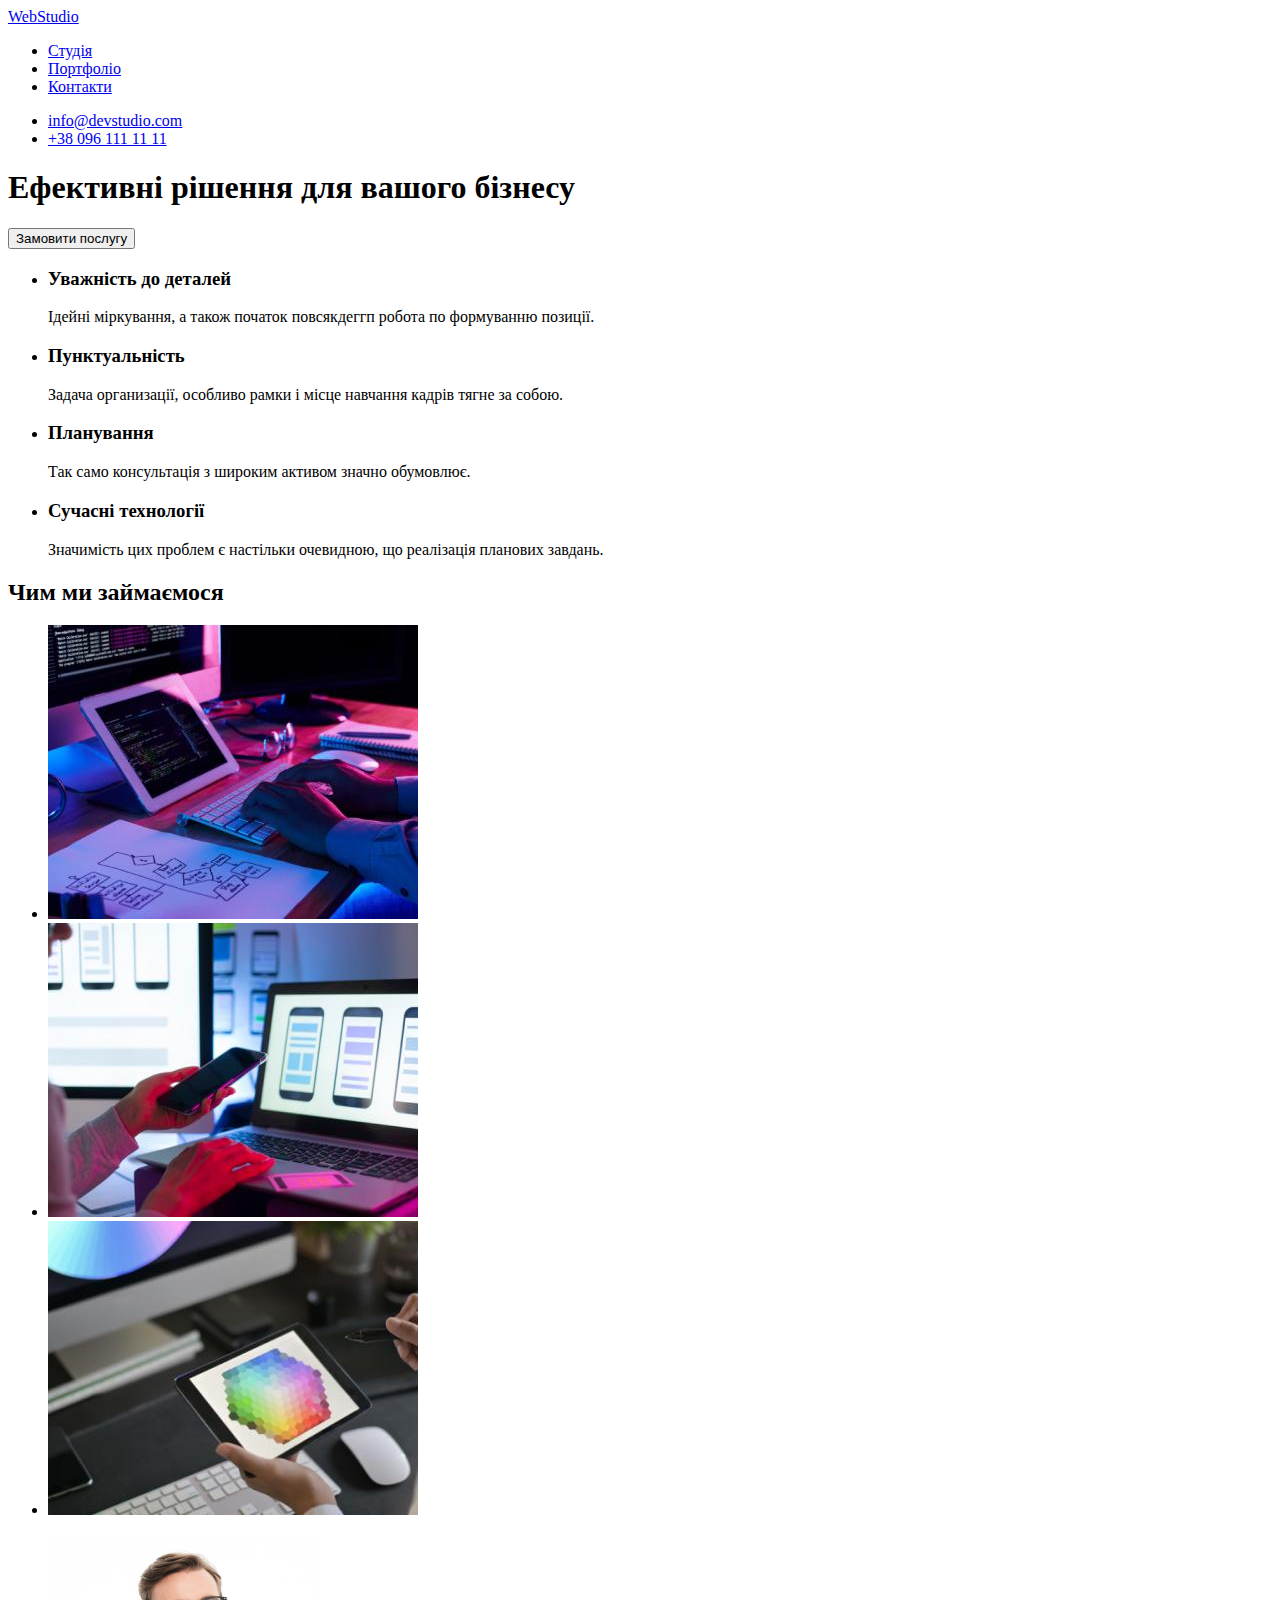
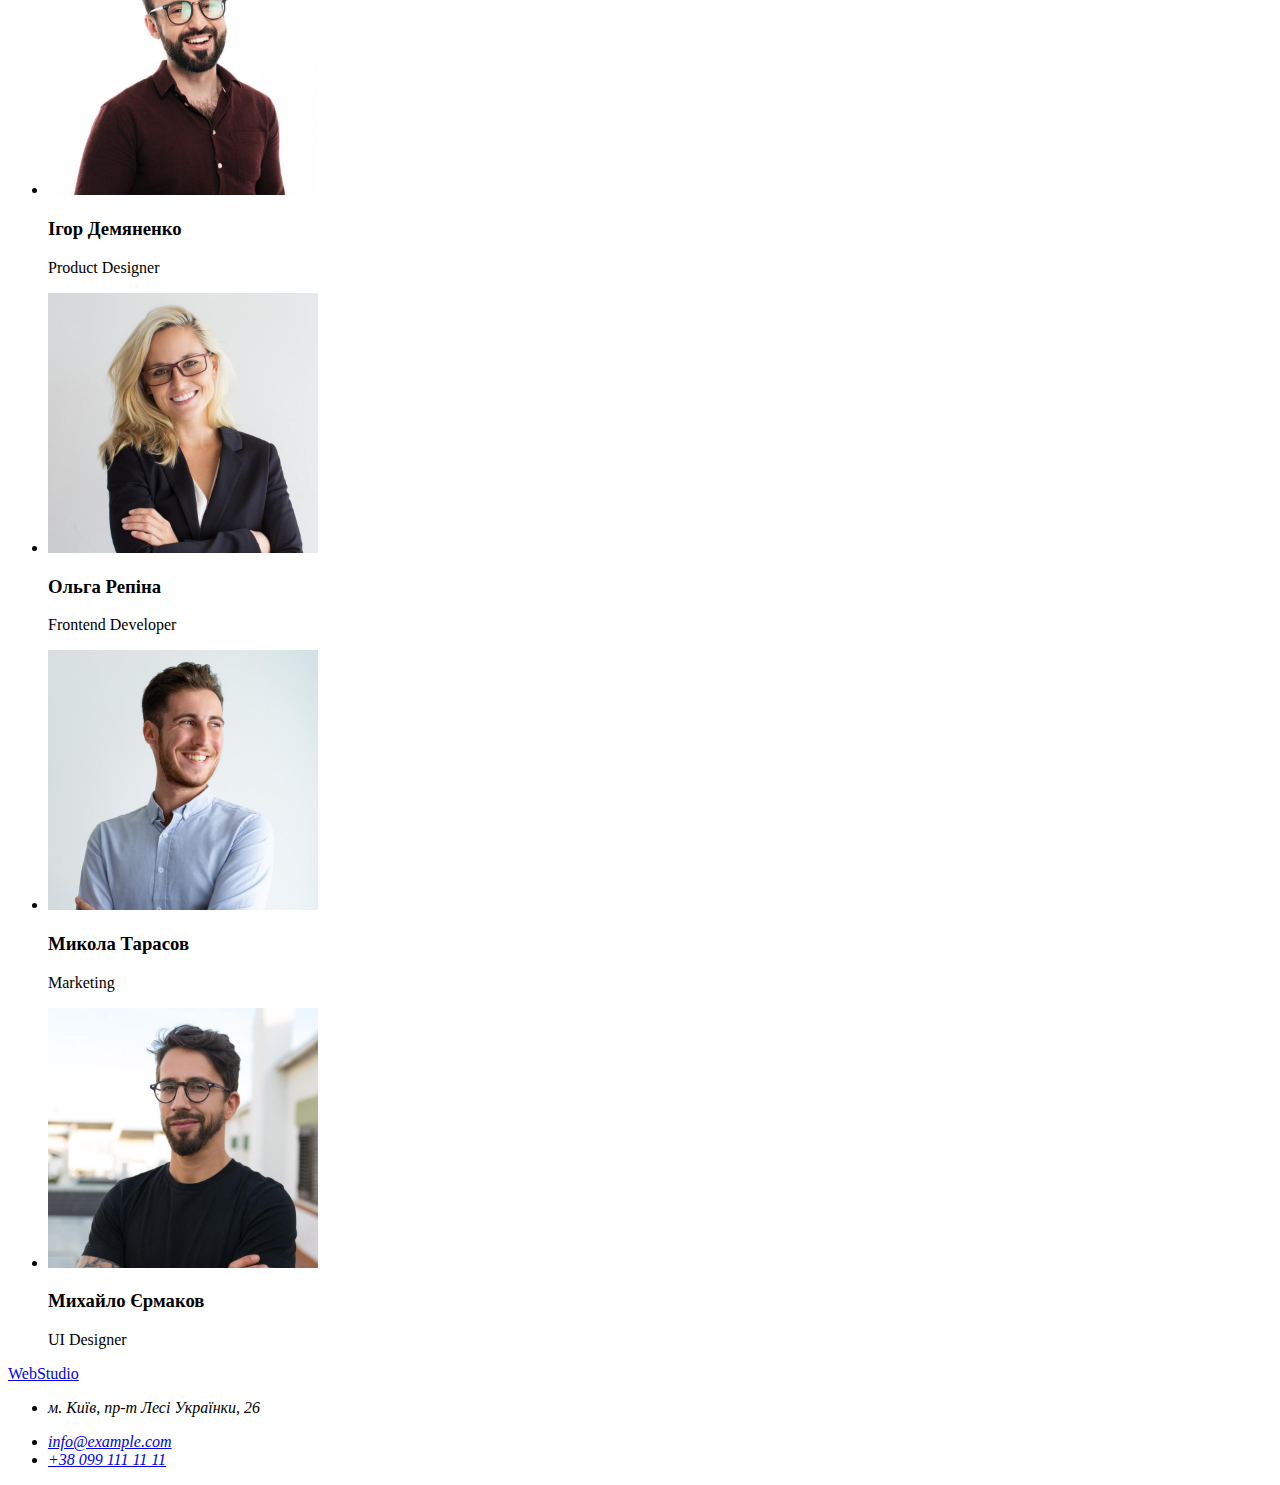
==== index.html @ a45ed7d6 "add hidden, puts logo in footer out of lu, add dot" ====
<!DOCTYPE html>
<html lang="uk">
  <head>
    <meta charset="UTF-8" />
    <meta http-equiv="X-UA-Compatible" content="IE=edge" />
    <meta name="viewport" content="width=device-width, initial-scale=1.0" />
    <title>Веб-студія</title>
  </head>
  <body>
    <header>
      <nav>
        <a href="#" lang="en">WebStudio</a>
        <ul>
          <li><a href="#">Студія</a></li>
          <li><a href="./portfolio.html">Портфоліо</a></li>
          <li><a href="#">Контакти</a></li>
        </ul>
      </nav>
      <ul>
        <li><a href="mailto:info@devstudio.com">info@devstudio.com</a></li>
        <li><a href="tel:+380961111111">+38 096 111 11 11</a></li>
      </ul>
    </header>
    <main>
      <section>
        <h1>Ефективні рішення для вашого бізнесу</h1>
        <button type="button">Замовити послугу</button>
      </section>
      <section>
        <h2 hidden></h2>
        <ul>
          <li>
            <h3>Уважність до деталей</h3>
            <p>
              Ідейні міркування, а також початок повсякдеггп робота по
              формуванню позиції.
            </p>
          </li>
          <li>
            <h3>Пунктуальність</h3>
            <p>
              Задача организації, особливо рамки і місце навчання кадрів тягне
              за собою.
            </p>
          </li>
          <li>
            <h3>Планування</h3>
            <p>Так само консультація з широким активом значно обумовлює.</p>
          </li>
          <li>
            <h3>Сучасні технології</h3>
            <p>
              Значимість цих проблем є настільки очевидною, що реалізація
              планових завдань.
            </p>
          </li>
        </ul>
      </section>
      <section>
        <h2>Чим ми займаємося</h2>
        <ul>
          <li><img src="images/coding.jpg" alt="Кодування" width="370" /></li>
          <li>
            <img
              src="images/designining.jpg"
              alt="Веб-розробка для телефонов"
              width="370"
            />
          </li>
          <li>
            <img src="images/coloring.jpg" alt="Стилізація" width="370" />
          </li>
        </ul>
      </section>
      <section>
        <ul>
          <li>
            <img src="images/man1.jpg" alt="Продакт менеджер" width="270" />
            <h3>Ігор Демяненко</h3>
            <p lang="en">Product Designer</p>
          </li>
          <li>
            <img src="images/girl.jpg" alt="Фронтенд деаелопер" width="270" />
            <h3>Ольга Репіна</h3>
            <p lang="en">Frontend Developer</p>
          </li>
          <li>
            <img src="images/man2.jpg" alt="Маркетолог" width="270" />
            <h3>Микола Тарасов</h3>
            <p lang="en">Marketing</p>
          </li>
          <li>
            <img src="images/man3.jpg" alt="Дизайнер інтерфейсів" width="270" />
            <h3>Михайло Єрмаков</h3>
            <p lang="en">UI Designer</p>
          </li>
        </ul>
      </section>
    </main>
    <footer>
      <li><a href="#" lang="en">WebStudio</a></li>
      <address>
        <ul>
          <li><p>м. Київ, пр-т Лесі Українки, 26</p></li>
          <li><a href="mailto:info@example.com">info@example.com</a></li>
          <li><a href="tel:+380991111111">+38 099 111 11 11</a></li>
        </ul>
      </address>
    </footer>
  </body>
</html>
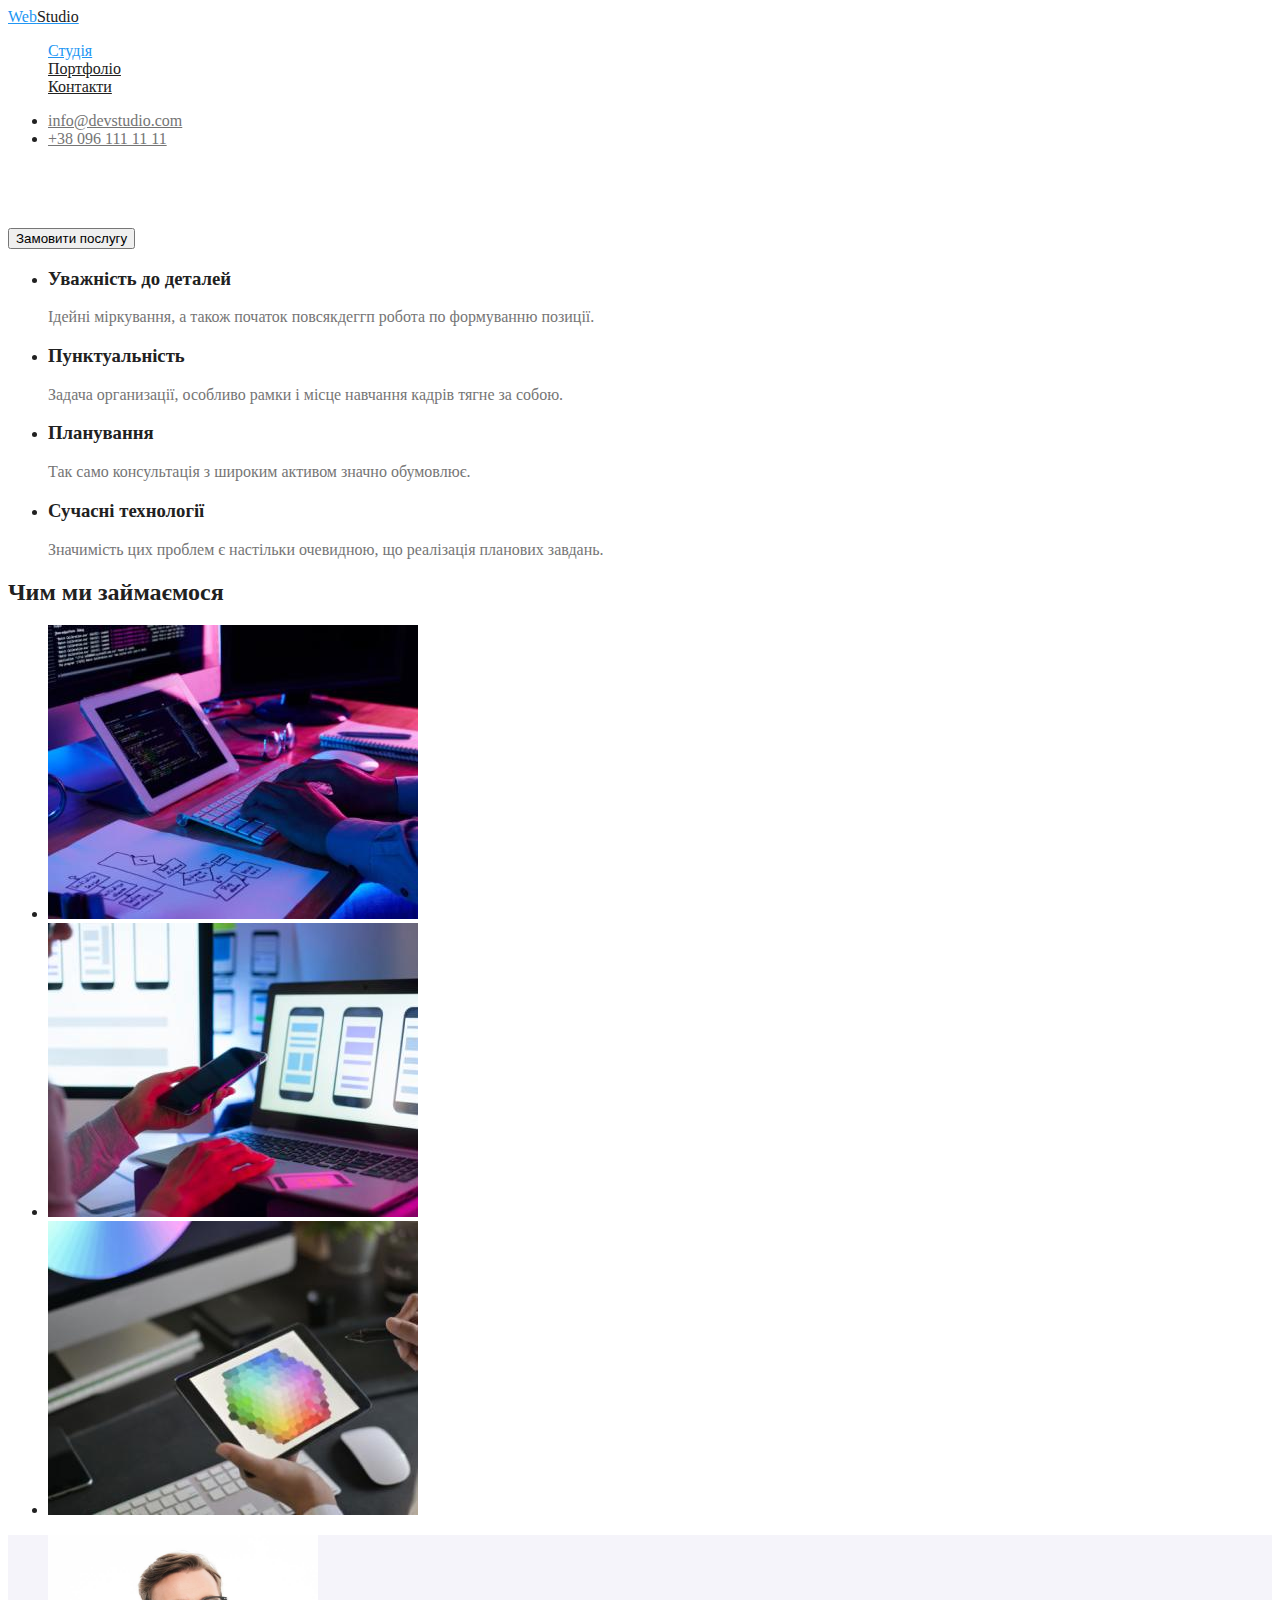
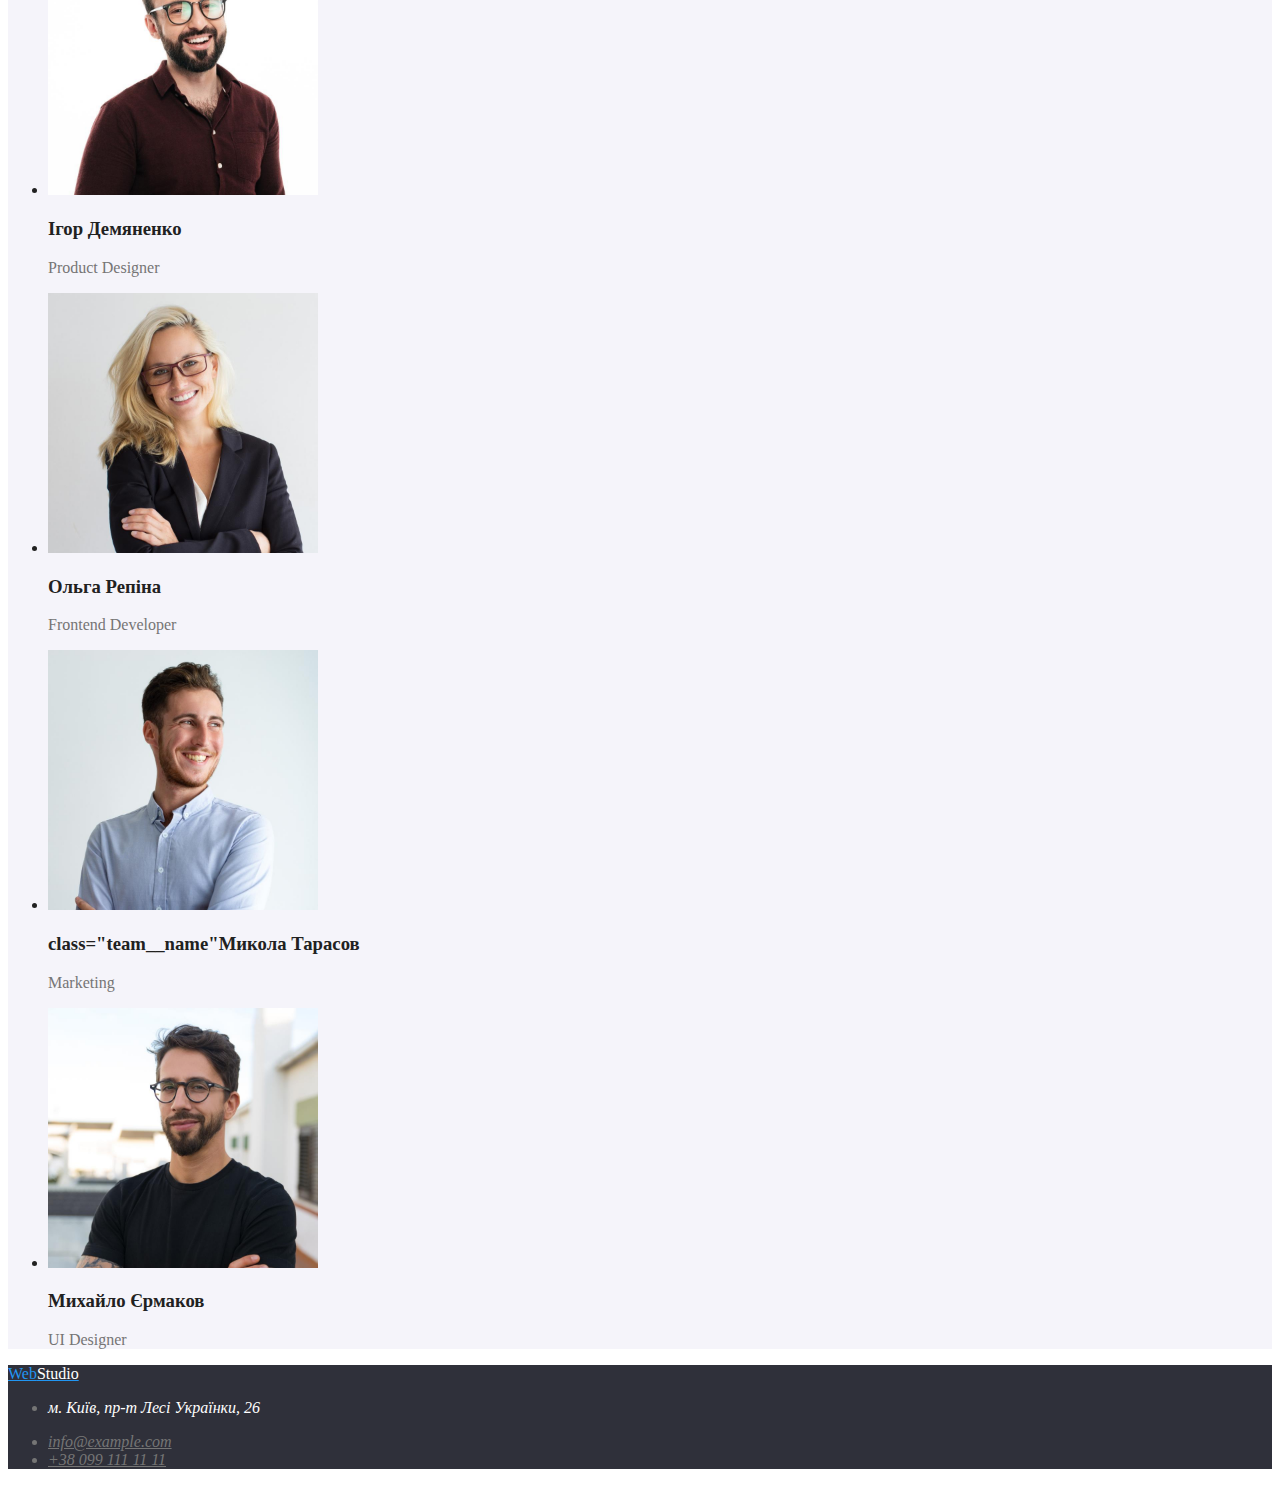
==== commit af755fd5: "adds first changes and css" ====
--- a/index.html
+++ b/index.html
@@ -5,105 +5,173 @@
     <meta http-equiv="X-UA-Compatible" content="IE=edge" />
     <meta name="viewport" content="width=device-width, initial-scale=1.0" />
     <title>Веб-студія</title>
+    <link rel="preconnect" href="https://fonts.googleapis.com" />
+    <link rel="preconnect" href="https://fonts.gstatic.com" crossorigin />
+    <link
+      href="https://fonts.googleapis.com/css2?family=Raleway:wght@700&family=Roboto:wght@400;500;700;900&display=swap"
+      rel="stylesheet"
+    />
+    <link rel="stylesheet" href="css/styles.css" />
   </head>
-  <body>
-    <header>
-      <nav>
-        <a href="#" lang="en">WebStudio</a>
-        <ul>
-          <li><a href="#">Студія</a></li>
-          <li><a href="./portfolio.html">Портфоліо</a></li>
-          <li><a href="#">Контакти</a></li>
+  <body class="page">
+    <header class="header">
+      <a class="logo header__logo" href="./index.html" lang="en"
+        >Web<span>Studio</span></a
+      >
+      <nav class="nav">
+        <ul class="nav-list">
+          <li class="nav__item">
+            <a class="nav__link nav__link_active" href="./index.html">Студія</a>
+          </li>
+          <li class="nav__item">
+            <a class="nav__link" href="./portfolio.html">Портфоліо</a>
+          </li>
+          <li class="nav__item"><a class="nav__link" href="#">Контакти</a></li>
         </ul>
       </nav>
-      <ul>
-        <li><a href="mailto:info@devstudio.com">info@devstudio.com</a></li>
-        <li><a href="tel:+380961111111">+38 096 111 11 11</a></li>
+      <ul class="contacts header-contacts">
+        <li class="contact__item">
+          <a class="contact__link" href="mailto:info@devstudio.com"
+            >info@devstudio.com</a
+          >
+        </li>
+        <li class="contact__item">
+          <a class="contact__link" href="tel:+380961111111"
+            >+38 096 111 11 11</a
+          >
+        </li>
       </ul>
     </header>
-    <main>
-      <section>
-        <h1>Ефективні рішення для вашого бізнесу</h1>
-        <button type="button">Замовити послугу</button>
+    <main class="main">
+      <section class="section hero">
+        <h1 class="hero-title">Ефективні рішення для вашого бізнесу</h1>
+        <button type="button hero-button">Замовити послугу</button>
       </section>
-      <section>
+      <section class="section qualities">
         <h2 hidden></h2>
-        <ul>
-          <li>
-            <h3>Уважність до деталей</h3>
-            <p>
+        <ul class="qualities-list">
+          <li class="qualities__item">
+            <h3 class="qualities__title">Уважність до деталей</h3>
+            <p class="qualities__descr">
               Ідейні міркування, а також початок повсякдеггп робота по
               формуванню позиції.
             </p>
           </li>
-          <li>
-            <h3>Пунктуальність</h3>
-            <p>
+          <li class="qualities__item">
+            <h3 class="qualities__title">Пунктуальність</h3>
+            <p class="qualities__descr">
               Задача организації, особливо рамки і місце навчання кадрів тягне
               за собою.
             </p>
           </li>
-          <li>
-            <h3>Планування</h3>
-            <p>Так само консультація з широким активом значно обумовлює.</p>
+          <li class="qualities__item">
+            <h3 class="qualities__title">Планування</h3>
+            <p class="qualities__descr">
+              Так само консультація з широким активом значно обумовлює.
+            </p>
           </li>
-          <li>
-            <h3>Сучасні технології</h3>
-            <p>
+          <li class="qualities__item">
+            <h3 class="qualities__title">Сучасні технології</h3>
+            <p class="qualities__descr">
               Значимість цих проблем є настільки очевидною, що реалізація
               планових завдань.
             </p>
           </li>
         </ul>
       </section>
-      <section>
-        <h2>Чим ми займаємося</h2>
-        <ul>
-          <li><img src="images/coding.jpg" alt="Кодування" width="370" /></li>
-          <li>
+      <section class="section works">
+        <h2 class="title works-title">Чим ми займаємося</h2>
+        <ul class="works-list">
+          <li class="works__item">
             <img
+              class="works__img"
+              src="images/coding.jpg"
+              alt="Кодування"
+              width="370"
+            />
+          </li>
+          <li class="works__item">
+            <img
+              class="works__img"
               src="images/designining.jpg"
               alt="Веб-розробка для телефонов"
               width="370"
             />
           </li>
-          <li>
-            <img src="images/coloring.jpg" alt="Стилізація" width="370" />
+          <li class="works__item">
+            <img
+              class="works__img"
+              src="images/coloring.jpg"
+              alt="Стилізація"
+              width="370"
+            />
           </li>
         </ul>
       </section>
-      <section>
-        <ul>
-          <li>
-            <img src="images/man1.jpg" alt="Продакт менеджер" width="270" />
-            <h3>Ігор Демяненко</h3>
-            <p lang="en">Product Designer</p>
+      <section class="section team">
+        <ul class="team-list">
+          <li class="team__member">
+            <img
+              class="team__image"
+              src="images/man1.jpg"
+              alt="Продакт менеджер"
+              width="270"
+            />
+            <h3 class="team__name">Ігор Демяненко</h3>
+            <p class="team__job" lang="en">Product Designer</p>
           </li>
-          <li>
-            <img src="images/girl.jpg" alt="Фронтенд деаелопер" width="270" />
-            <h3>Ольга Репіна</h3>
-            <p lang="en">Frontend Developer</p>
+          <li class="team__member">
+            <img
+              class="team__image"
+              src="images/girl.jpg"
+              alt="Фронтенд деаелопер"
+              width="270"
+            />
+            <h3 class="team__name">Ольга Репіна</h3>
+            <p class="team__job" lang="en">Frontend Developer</p>
           </li>
-          <li>
-            <img src="images/man2.jpg" alt="Маркетолог" width="270" />
-            <h3>Микола Тарасов</h3>
-            <p lang="en">Marketing</p>
+          <li class="team__member">
+            <img
+              class="team__image"
+              src="images/man2.jpg"
+              alt="Маркетолог"
+              width="270"
+            />
+            <h3>class="team__name"Микола Тарасов</h3>
+            <p class="team__job" lang="en">Marketing</p>
           </li>
-          <li>
-            <img src="images/man3.jpg" alt="Дизайнер інтерфейсів" width="270" />
-            <h3>Михайло Єрмаков</h3>
-            <p lang="en">UI Designer</p>
+          <li class="team__member">
+            <img
+              class="team__image"
+              src="images/man3.jpg"
+              alt="Дизайнер інтерфейсів"
+              width="270"
+            />
+            <h3 class="team__name">Михайло Єрмаков</h3>
+            <p class="team__job" lang="en">UI Designer</p>
           </li>
         </ul>
       </section>
     </main>
-    <footer>
-      <li><a href="#" lang="en">WebStudio</a></li>
+    <footer class="footer">
+      <a class="logo footer__logo" href="./index.html" lang="en"
+        >Web<span>Studio</span></a
+      >
       <address>
-        <ul>
-          <li><p>м. Київ, пр-т Лесі Українки, 26</p></li>
-          <li><a href="mailto:info@example.com">info@example.com</a></li>
-          <li><a href="tel:+380991111111">+38 099 111 11 11</a></li>
+        <ul class="contacts footer__contacts">
+          <li>
+            <p class="contacts__place">м. Київ, пр-т Лесі Українки, 26</p>
+          </li>
+          <li>
+            <a class="contact__link" href="mailto:info@example.com"
+              >info@example.com</a
+            >
+          </li>
+          <li>
+            <a class="contact__link" href="tel:+380991111111"
+              >+38 099 111 11 11</a
+            >
+          </li>
         </ul>
       </address>
     </footer>
--- a/css/styles.css
+++ b/css/styles.css
@@ -0,0 +1,116 @@
+/* Colors 
+Main text color #212121
+Secondary text color #757575
+Background color #FFFFFF
+Active color #2196F3
+Hero color #2F303A
+OurTeam color #F5F4FA
+*/
+:root {
+  --background-color: #ffffff;
+  --maintext-color: #212121;
+  --additionaltext-color: #757575;
+  --active-color: #2196f3;
+}
+body {
+  color: var(--maintext-color);
+}
+
+.header {
+}
+.logo {
+  color: var(--active-color);
+}
+.header__logo > span {
+  color: var(--maintext-color);
+}
+.nav {
+}
+.nav-list {
+  list-style: none;
+}
+.nav__item {
+}
+.nav__link {
+  color: var(--maintext-color);
+}
+.nav__link:focus,
+.nav__link:hover {
+  color: var(--active-color);
+}
+.nav__link_active {
+  color: var(--active-color);
+}
+.contacts {
+}
+.header-contacts {
+}
+.contact__item {
+}
+.contact__link {
+  color: var(--additionaltext-color);
+}
+.contact__link:focus,
+.contact__link:hover {
+  color: var(--active-color);
+}
+.main {
+}
+.section {
+}
+.hero {
+}
+.hero-title {
+  color: var(--background-color);
+}
+.qualities {
+}
+.qualities-list {
+}
+.qualities__item {
+}
+.qualities__title {
+}
+.qualities__descr {
+  color: var(--additionaltext-color);
+}
+.works {
+}
+.title {
+}
+.works-title {
+}
+.works-list {
+}
+.works__item {
+}
+.works__img {
+}
+.team {
+  background-color: #f5f4fa;
+}
+.team-list {
+}
+.team__member {
+}
+.team__image {
+}
+.team__name {
+}
+.team__job {
+  color: var(--additionaltext-color);
+}
+.footer {
+  background-color: #2f303a;
+}
+.footer__logo {
+}
+.footer__logo span {
+  color: var(--background-color);
+}
+.footer__contacts {
+  color: var(--additionaltext-color);
+}
+.contacts__place {
+  color: var(--background-color);
+}
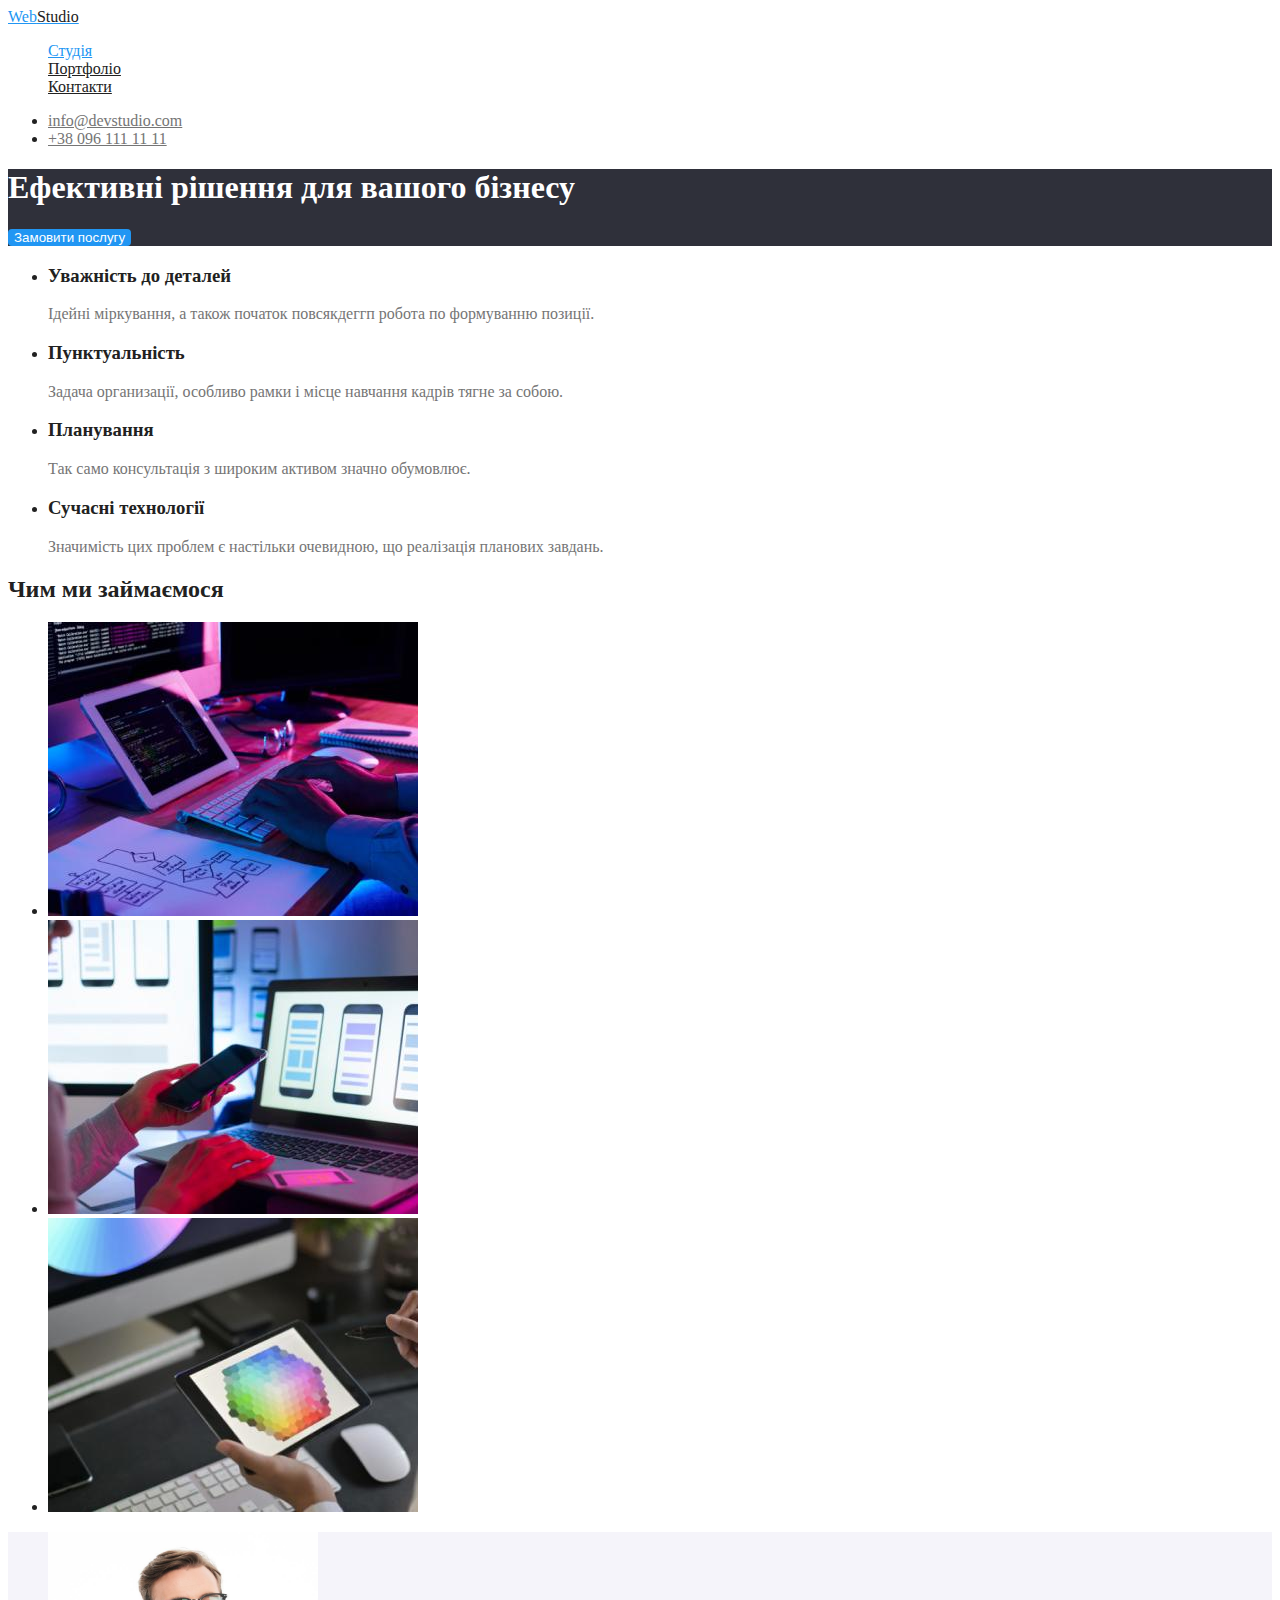
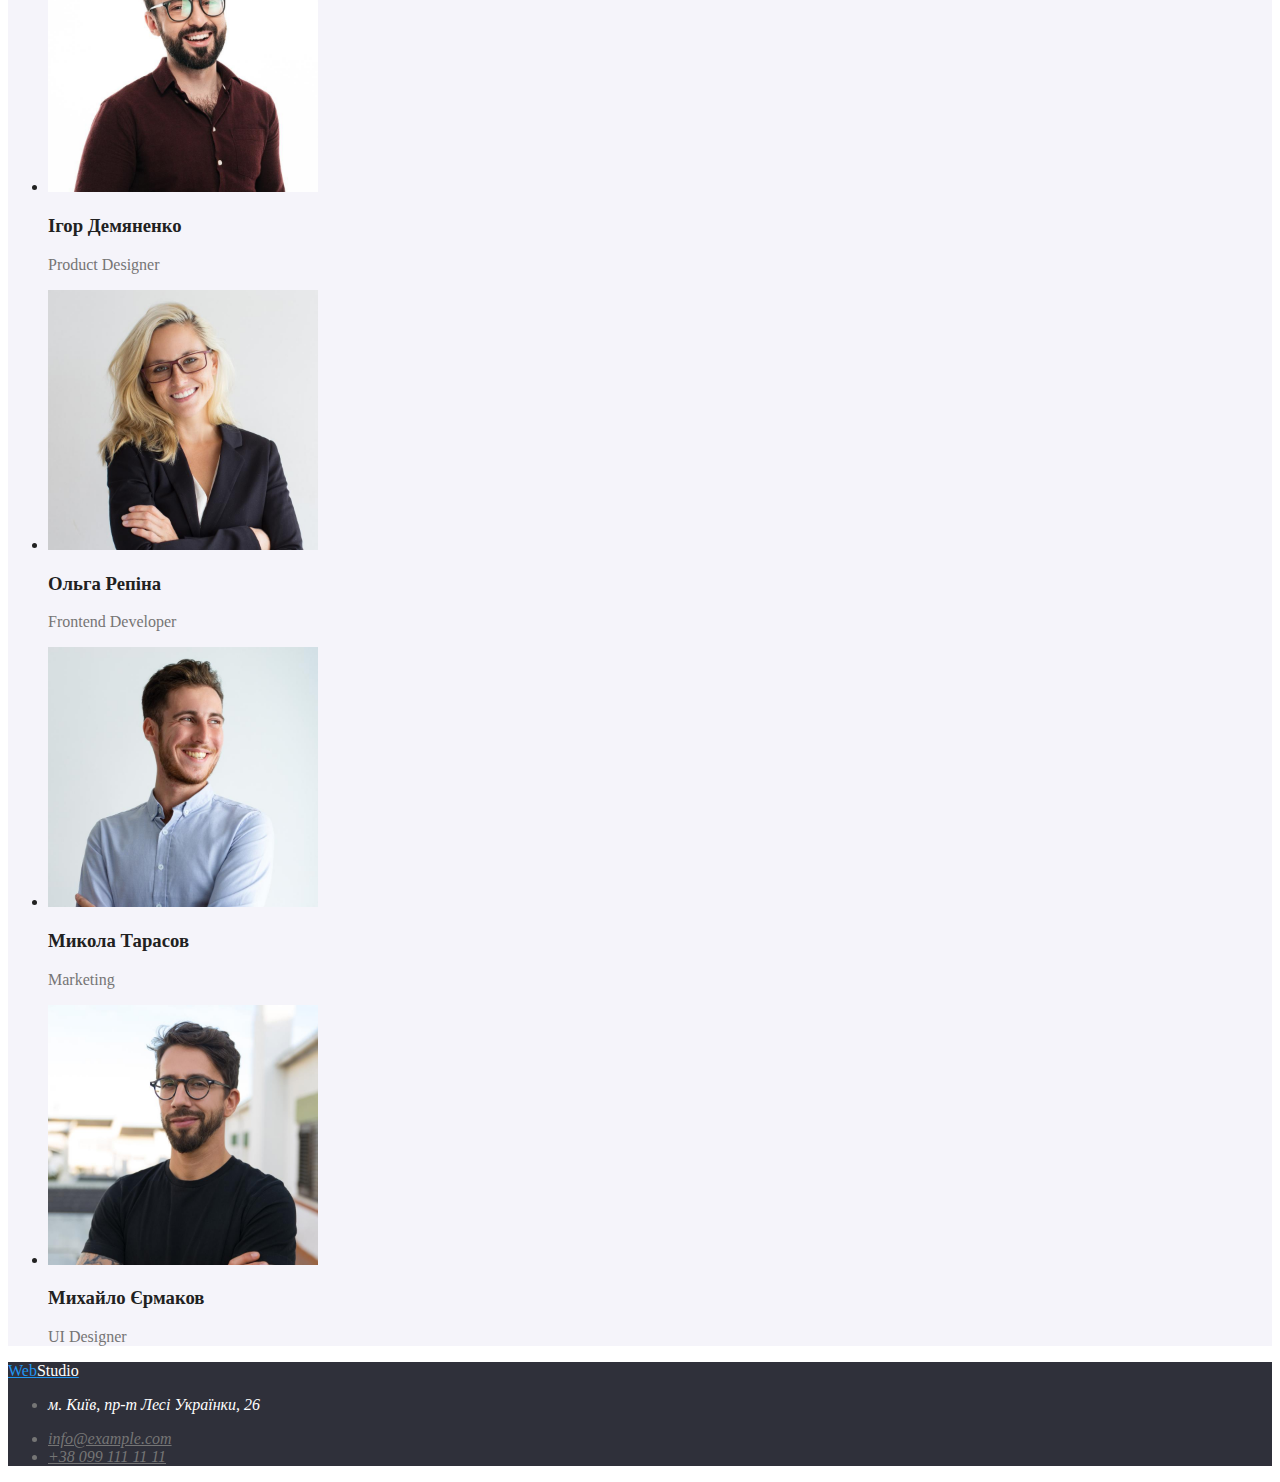
==== commit 31292d77: "buttons and portfolio styles css" ====
--- a/index.html
+++ b/index.html
@@ -12,6 +12,7 @@
       rel="stylesheet"
     />
     <link rel="stylesheet" href="css/styles.css" />
+    <link rel="stylesheet" href="css/index.css" />
   </head>
   <body class="page">
     <header class="header">
@@ -45,7 +46,9 @@
     <main class="main">
       <section class="section hero">
         <h1 class="hero-title">Ефективні рішення для вашого бізнесу</h1>
-        <button type="button hero-button">Замовити послугу</button>
+        <button type="button" class="button hero-button">
+          Замовити послугу
+        </button>
       </section>
       <section class="section qualities">
         <h2 hidden></h2>
@@ -137,7 +140,7 @@
               alt="Маркетолог"
               width="270"
             />
-            <h3>class="team__name"Микола Тарасов</h3>
+            <h3 class="team__name">Микола Тарасов</h3>
             <p class="team__job" lang="en">Marketing</p>
           </li>
           <li class="team__member">
--- a/css/styles.css
+++ b/css/styles.css
@@ -54,51 +54,22 @@
 .contact__link:hover {
   color: var(--active-color);
 }
-.main {
+.button {
+  color: var(--background-color);
+  background-color: var(--active-color);
+  border: none;
+  border-radius: 4px;
 }
-.section {
+.button__inactive {
+  background-color: #f5f4fa;
+  color: var(--maintext-color);
+  border: none;
+  border-radius: 4px;
 }
-.hero {
-}
-.hero-title {
+.button__inactive:hover,
+.button__inactive:focus {
   color: var(--background-color);
-}
-.qualities {
-}
-.qualities-list {
-}
-.qualities__item {
-}
-.qualities__title {
-}
-.qualities__descr {
-  color: var(--additionaltext-color);
-}
-.works {
-}
-.title {
-}
-.works-title {
-}
-.works-list {
-}
-.works__item {
-}
-.works__img {
-}
-.team {
-  background-color: #f5f4fa;
-}
-.team-list {
-}
-.team__member {
-}
-.team__image {
-}
-.team__name {
-}
-.team__job {
-  color: var(--additionaltext-color);
+  background-color: var(--active-color);
 }
 .footer {
   background-color: #2f303a;
--- a/css/index.css
+++ b/css/index.css
@@ -0,0 +1,50 @@
+.main {
+}
+.section {
+}
+.hero {
+  background-color: #2f303a;
+}
+.hero-title {
+  color: var(--background-color);
+}
+
+.hero-button {
+}
+.qualities {
+}
+.qualities-list {
+}
+.qualities__item {
+}
+.qualities__title {
+}
+.qualities__descr {
+  color: var(--additionaltext-color);
+}
+.works {
+}
+.title {
+}
+.works-title {
+}
+.works-list {
+}
+.works__item {
+}
+.works__img {
+}
+.team {
+  background-color: #f5f4fa;
+}
+.team-list {
+}
+.team__member {
+}
+.team__image {
+}
+.team__name {
+}
+.team__job {
+  color: var(--additionaltext-color);
+}
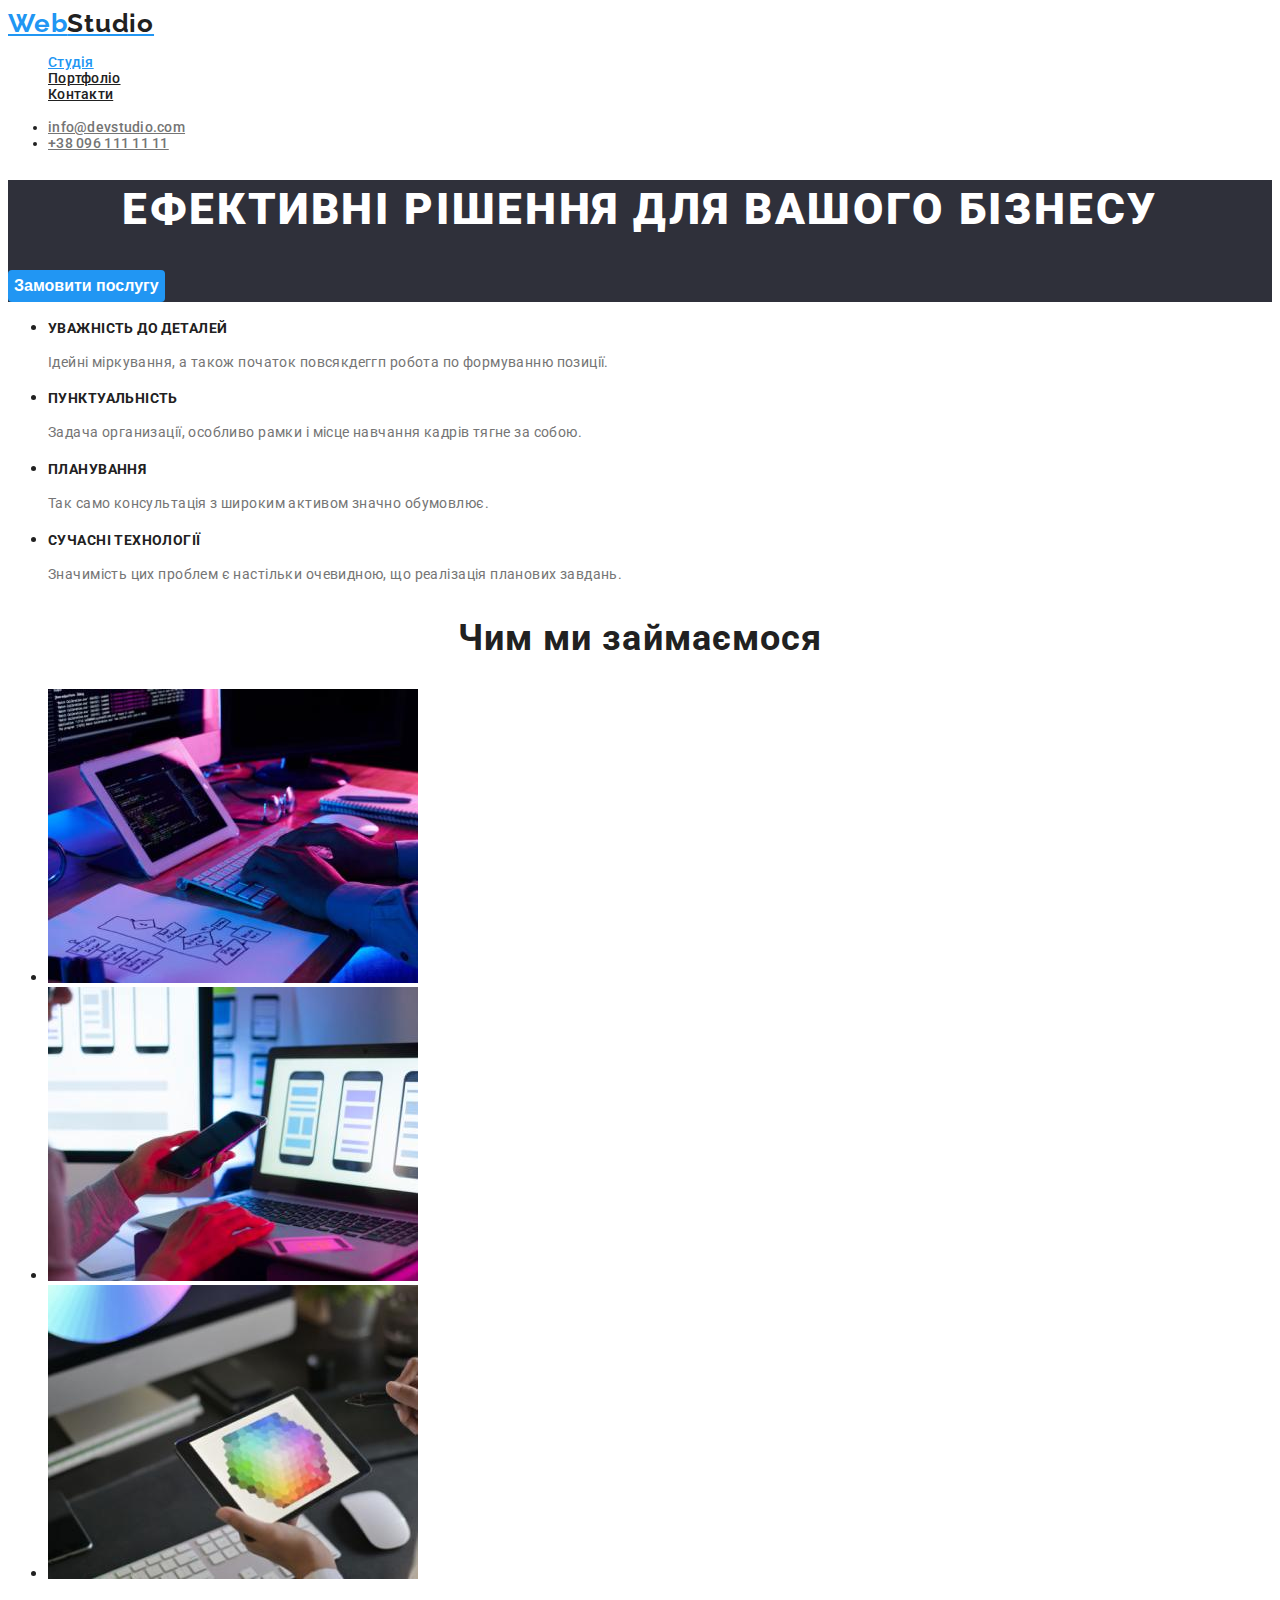
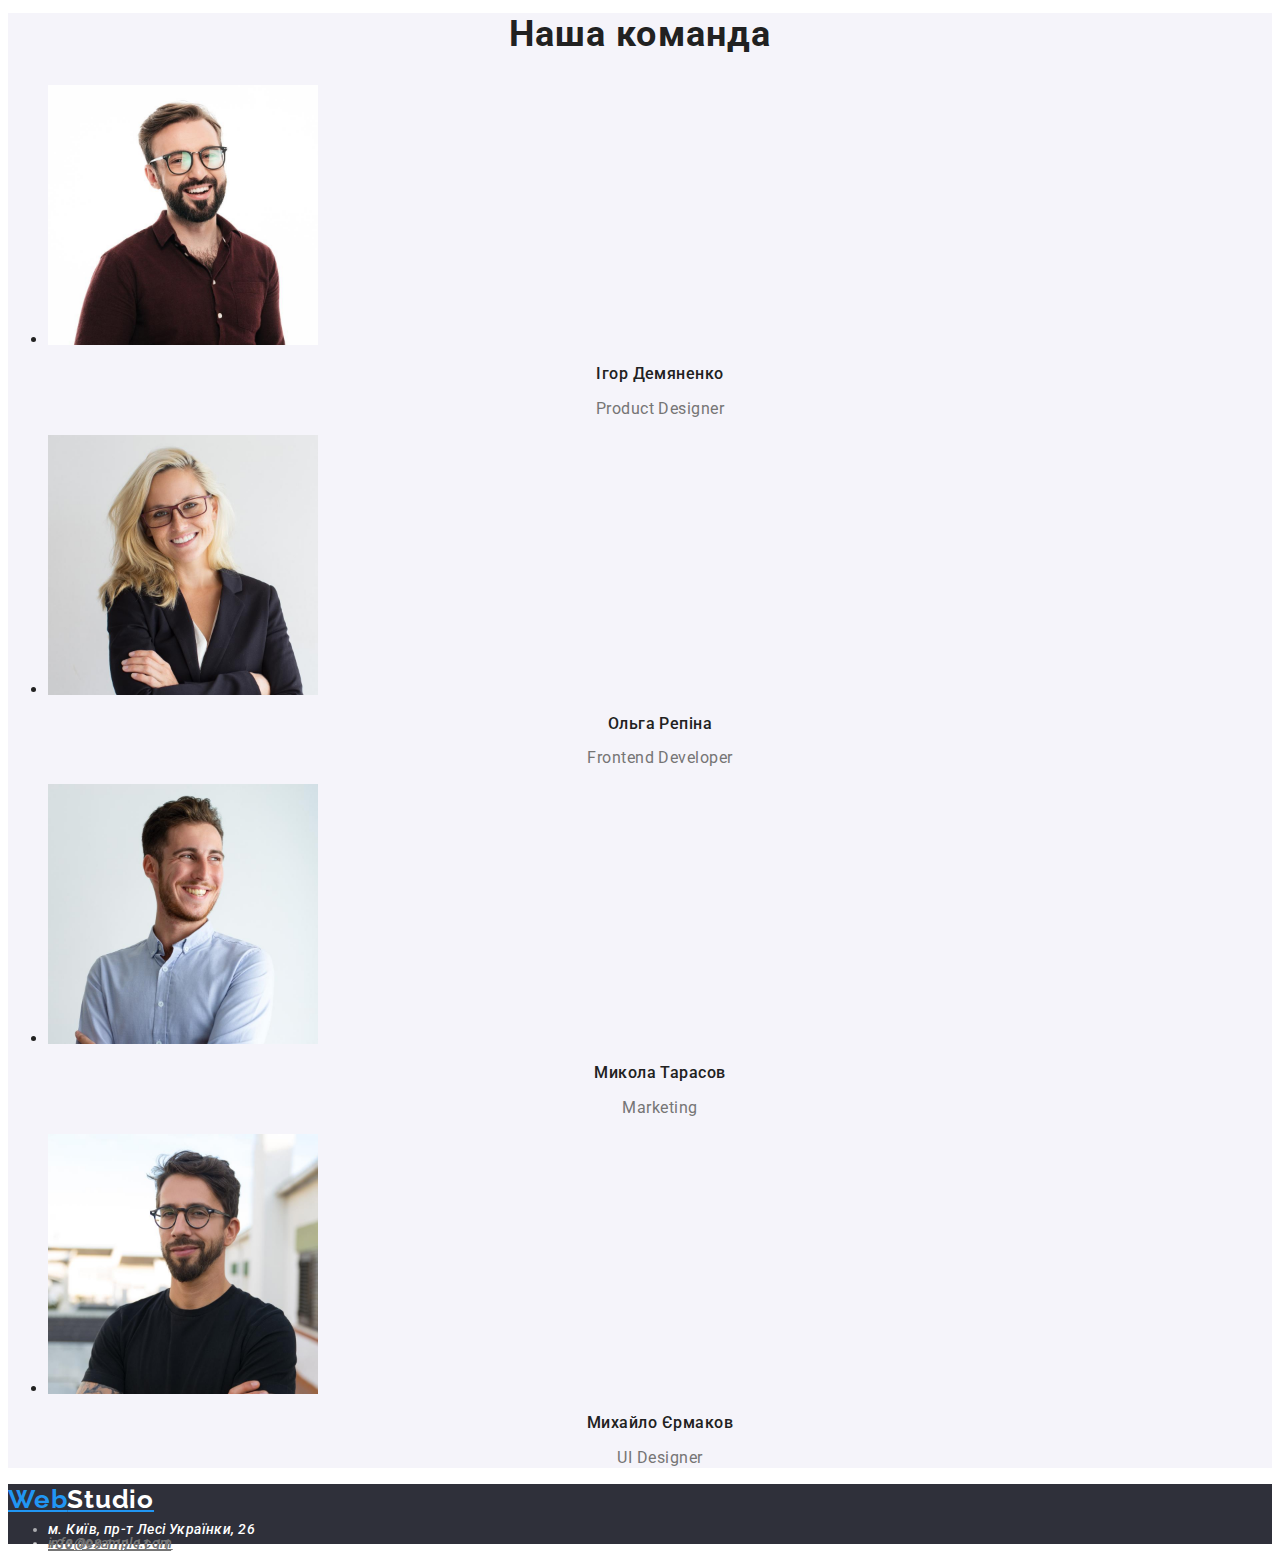
==== commit ddc0a898: "puts css into 1 file and changes fonts" ====
--- a/index.html
+++ b/index.html
@@ -11,8 +11,8 @@
       href="https://fonts.googleapis.com/css2?family=Raleway:wght@700&family=Roboto:wght@400;500;700;900&display=swap"
       rel="stylesheet"
     />
-    <link rel="stylesheet" href="css/styles.css" />
-    <link rel="stylesheet" href="css/index.css" />
+    <link rel="stylesheet" href="./css/styles.css" />
+    <link rel="stylesheet" href="./css/index.css" />
   </head>
   <body class="page">
     <header class="header">
@@ -112,6 +112,7 @@
         </ul>
       </section>
       <section class="section team">
+        <h2 class="team__title">Наша команда</h2>
         <ul class="team-list">
           <li class="team__member">
             <img
--- a/css/styles.css
+++ b/css/styles.css
@@ -14,12 +14,21 @@
 }
 body {
   color: var(--maintext-color);
+  font-family: "Roboto";
 }
 
 .header {
 }
 .logo {
   color: var(--active-color);
+}
+.header__logo {
+  font-family: "Raleway";
+  font-weight: 700;
+  font-size: 26px;
+  line-height: 1.19;
+  /* line-height: 31px; */
+  letter-spacing: 0.03em;
 }
 .header__logo > span {
   color: var(--maintext-color);
@@ -30,6 +39,13 @@
   list-style: none;
 }
 .nav__item {
+  font-style: normal;
+  font-weight: 500;
+  font-size: 14px;
+  line-height: 1.14;
+
+  /* line-height: 16px; */
+  letter-spacing: 0.02em;
 }
 .nav__link {
   color: var(--maintext-color);
@@ -42,6 +58,10 @@
   color: var(--active-color);
 }
 .contacts {
+  font-weight: 500;
+  font-size: 14px;
+  /* line-height: 16px; */
+  letter-spacing: 0.02em;
 }
 .header-contacts {
 }
@@ -59,6 +79,10 @@
   background-color: var(--active-color);
   border: none;
   border-radius: 4px;
+  cursor: pointer;
+  font-size: 16px;
+  /* line-height: 188%; */
+  font-weight: 700;
 }
 .button__inactive {
   background-color: #f5f4fa;
@@ -71,17 +95,157 @@
   color: var(--background-color);
   background-color: var(--active-color);
 }
+.main {
+}
+.section {
+}
+.hero {
+  background-color: #2f303a;
+}
+.hero-title {
+  color: var(--background-color);
+  font-weight: 900;
+  font-size: 44px;
+  line-height: 1.36;
+  text-align: center;
+  letter-spacing: 0.06em;
+  text-transform: uppercase;
+}
+
+.hero-button {
+  line-height: 1.875;
+}
+.qualities {
+}
+.qualities-list {
+}
+.qualities__item {
+}
+.qualities__title {
+  font-weight: 700;
+  font-size: 14px;
+  line-height: 1.14;
+  letter-spacing: 0.03em;
+  text-transform: uppercase;
+}
+.qualities__descr {
+  color: var(--additionaltext-color);
+  font-size: 14px;
+  line-height: 1.71;
+  letter-spacing: 0.03em;
+}
+.works {
+}
+.title {
+}
+.works-title {
+  font-weight: 700;
+  font-size: 36px;
+  line-height: 1.167;
+  text-align: center;
+  letter-spacing: 0.03em;
+}
+.works-list {
+}
+.works__item {
+}
+.works__img {
+}
+.team {
+  background-color: #f5f4fa;
+}
+.team__title {
+  font-weight: 700;
+  font-size: 36px;
+  line-height: 1.167;
+  text-align: center;
+  letter-spacing: 0.03em;
+}
+.team-list {
+}
+.team__member {
+}
+.team__image {
+}
+.team__name {
+  font-weight: 500;
+  font-size: 16px;
+  text-align: center;
+  letter-spacing: 0.03em;
+  line-height: 1.185;
+}
+.team__job {
+  color: var(--additionaltext-color);
+  font-weight: 400;
+  font-size: 16px;
+  text-align: center;
+  letter-spacing: 0.03em;
+  line-height: 1.185;
+}
 .footer {
   background-color: #2f303a;
 }
 .footer__logo {
+  font-family: "Raleway";
+  font-style: normal;
+  font-weight: 700;
+  font-size: 26px;
+  letter-spacing: 0.03em;
 }
 .footer__logo span {
   color: var(--background-color);
+  line-height: 1.192;
 }
 .footer__contacts {
-  color: var(--additionaltext-color);
+  color: #ffffff99;
+  font-size: 14px;
+  line-height: 1.71%;
+  letter-spacing: 0.03em;
 }
 .contacts__place {
   color: var(--background-color);
-}
+  line-height: 1.71%;
+}
+
+.cards-page {
+}
+.cards__button {
+  font-weight: 500;
+  font-size: 16px;
+  line-height: 1.62;
+  /* line-height: 26px; */
+  /* identical to box height, or 162% */
+  text-align: center;
+  letter-spacing: 0.03em;
+}
+.cards {
+}
+.card {
+  background-color: #ffffff;
+  border-color: #757575;
+  border-top: #757575;
+  border-top-width: 2px;
+}
+.card__link:hover,
+.card__link:focus {
+  opacity: 0.5;
+}
+.card__title {
+  color: #212121;
+  font-weight: 700;
+  font-size: 18px;
+  line-height: 2;
+  /* line-height: 200%; */
+  letter-spacing: 0.06em;
+}
+.card__img {
+  background-color: #ffffff;
+}
+.card__descr {
+  color: #757575;
+  font-weight: 400;
+  font-size: 16px;
+  line-height: 1.88;
+  /* line-height: 188%; */
+  letter-spacing: 0.03em;
+}
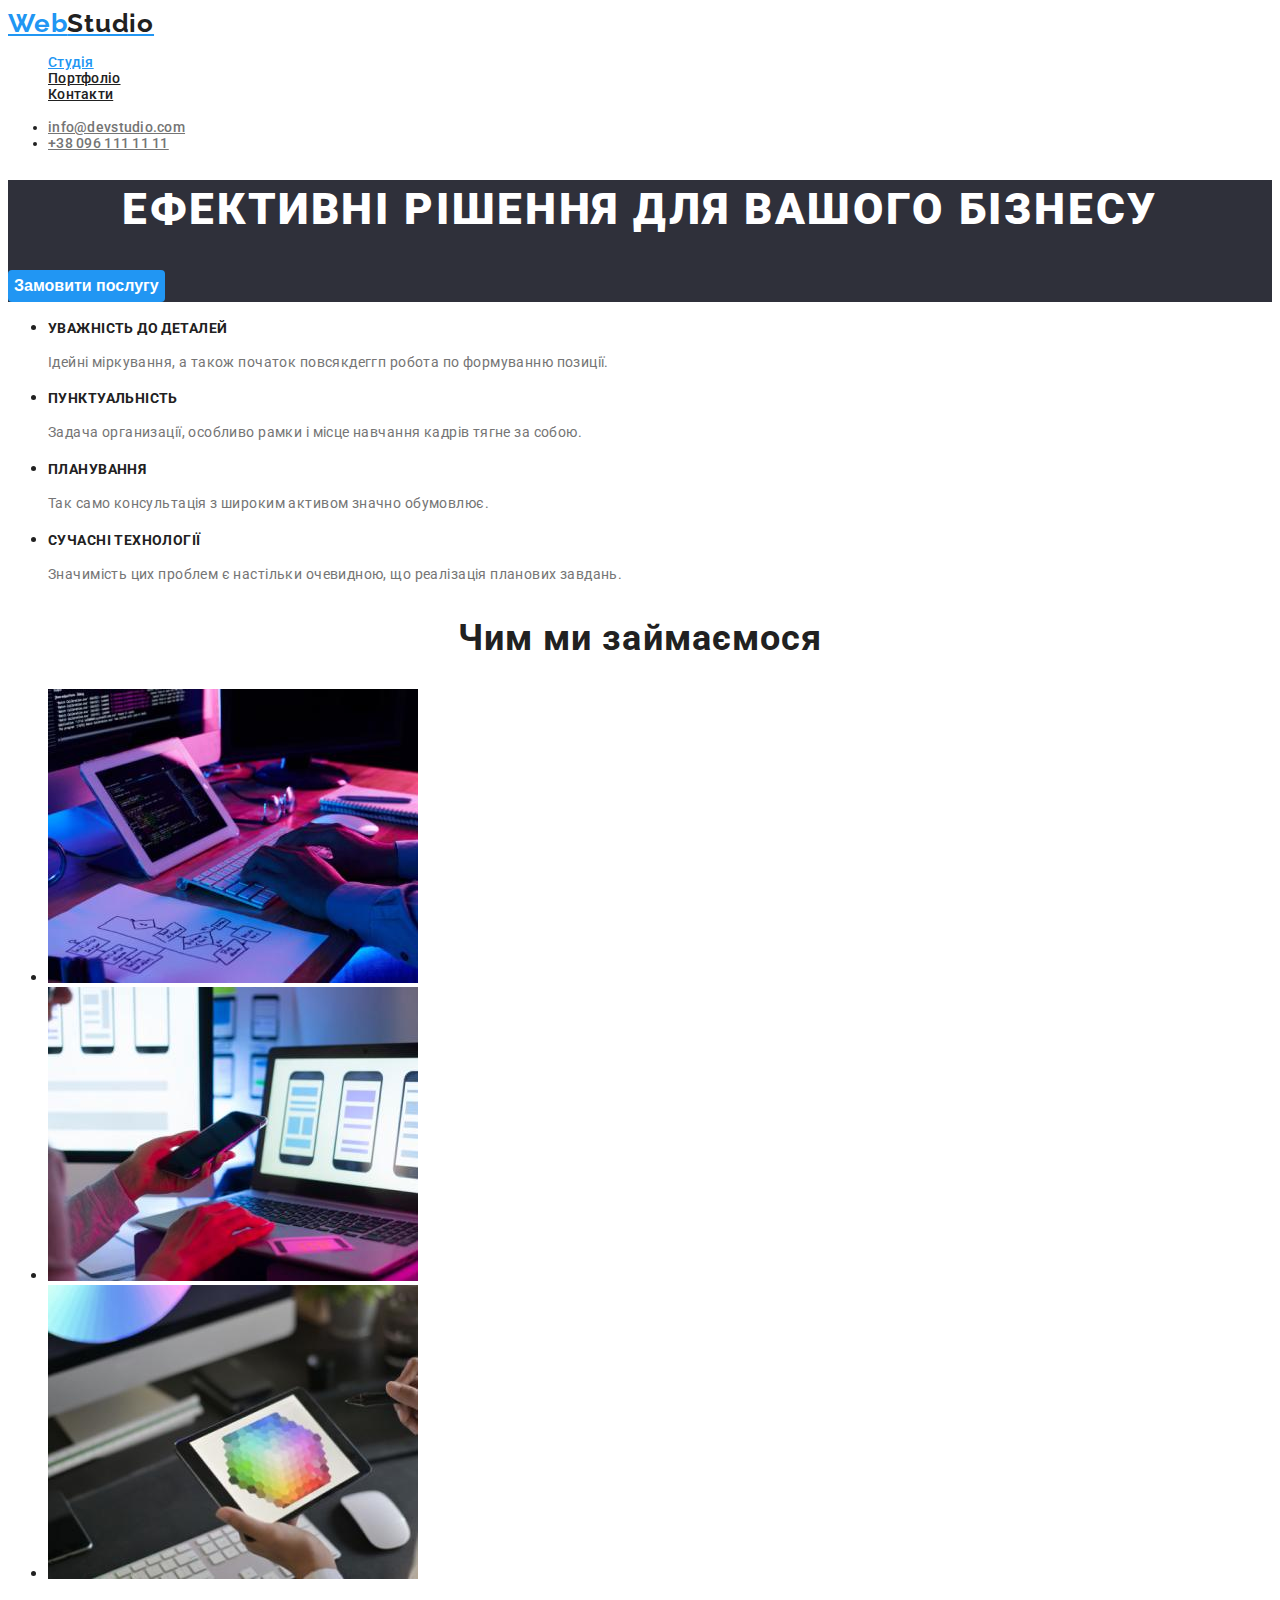
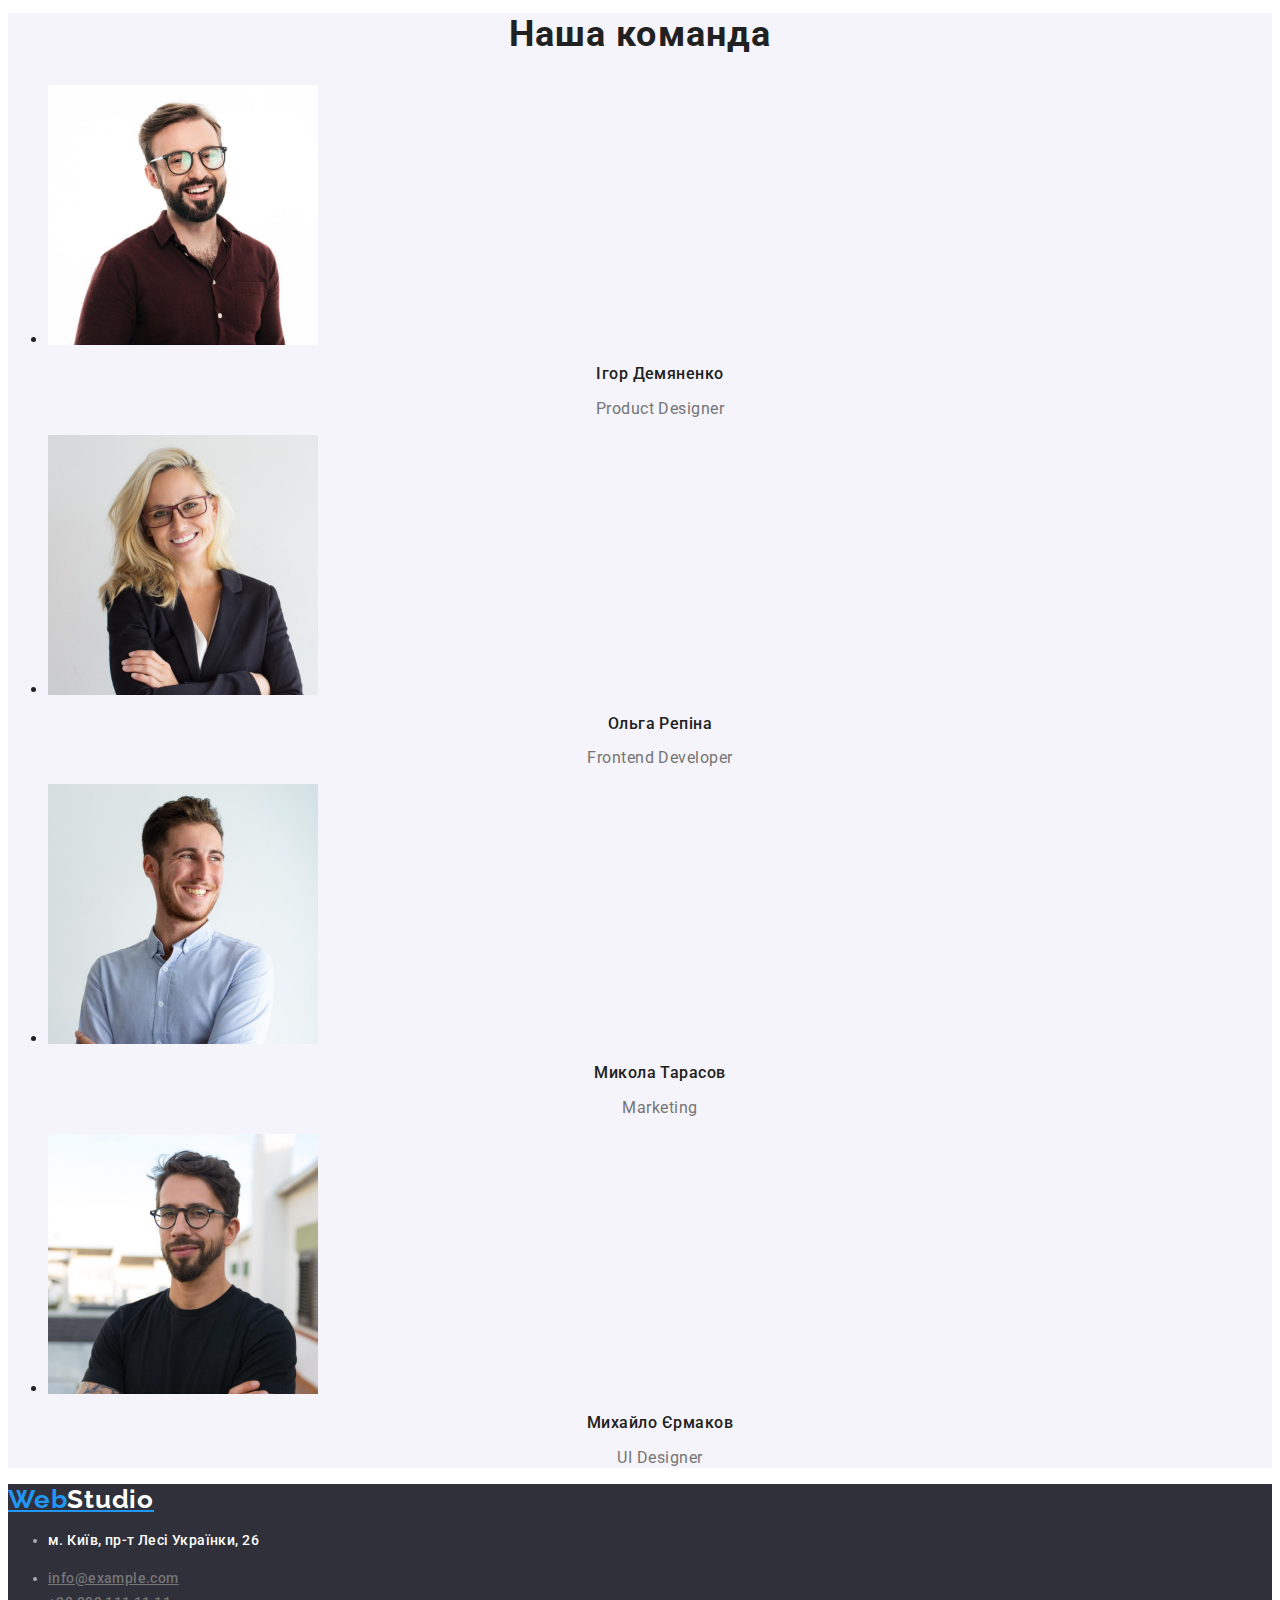
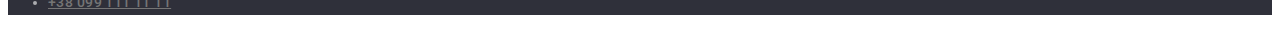
==== commit a22d2c60: "small changes in stylesheets" ====
--- a/index.html
+++ b/index.html
@@ -12,7 +12,6 @@
       rel="stylesheet"
     />
     <link rel="stylesheet" href="./css/styles.css" />
-    <link rel="stylesheet" href="./css/index.css" />
   </head>
   <body class="page">
     <header class="header">
--- a/css/styles.css
+++ b/css/styles.css
@@ -199,12 +199,13 @@
 .footer__contacts {
   color: #ffffff99;
   font-size: 14px;
-  line-height: 1.71%;
-  letter-spacing: 0.03em;
+  line-height: 1.71;
+  letter-spacing: 0.03em;
+  font-style: normal;
 }
 .contacts__place {
   color: var(--background-color);
-  line-height: 1.71%;
+  line-height: 1.71;
 }
 
 .cards-page {
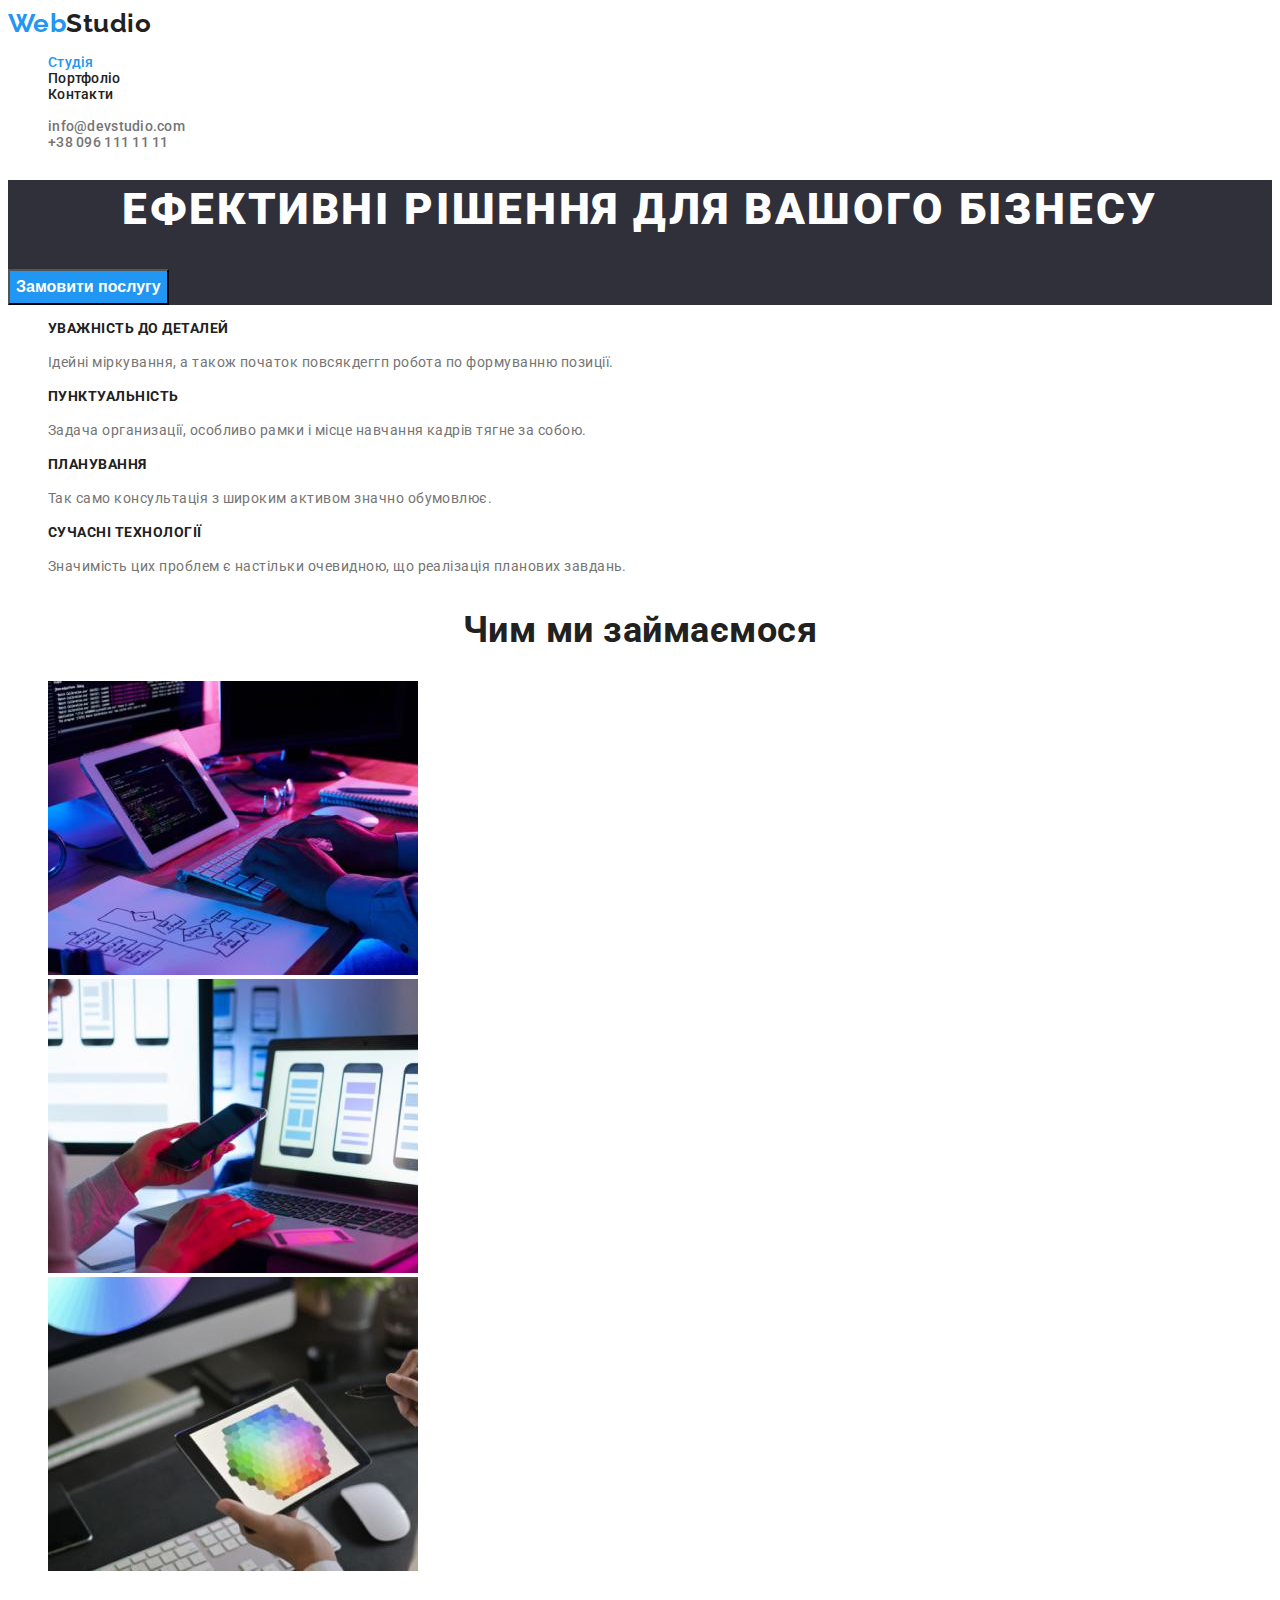
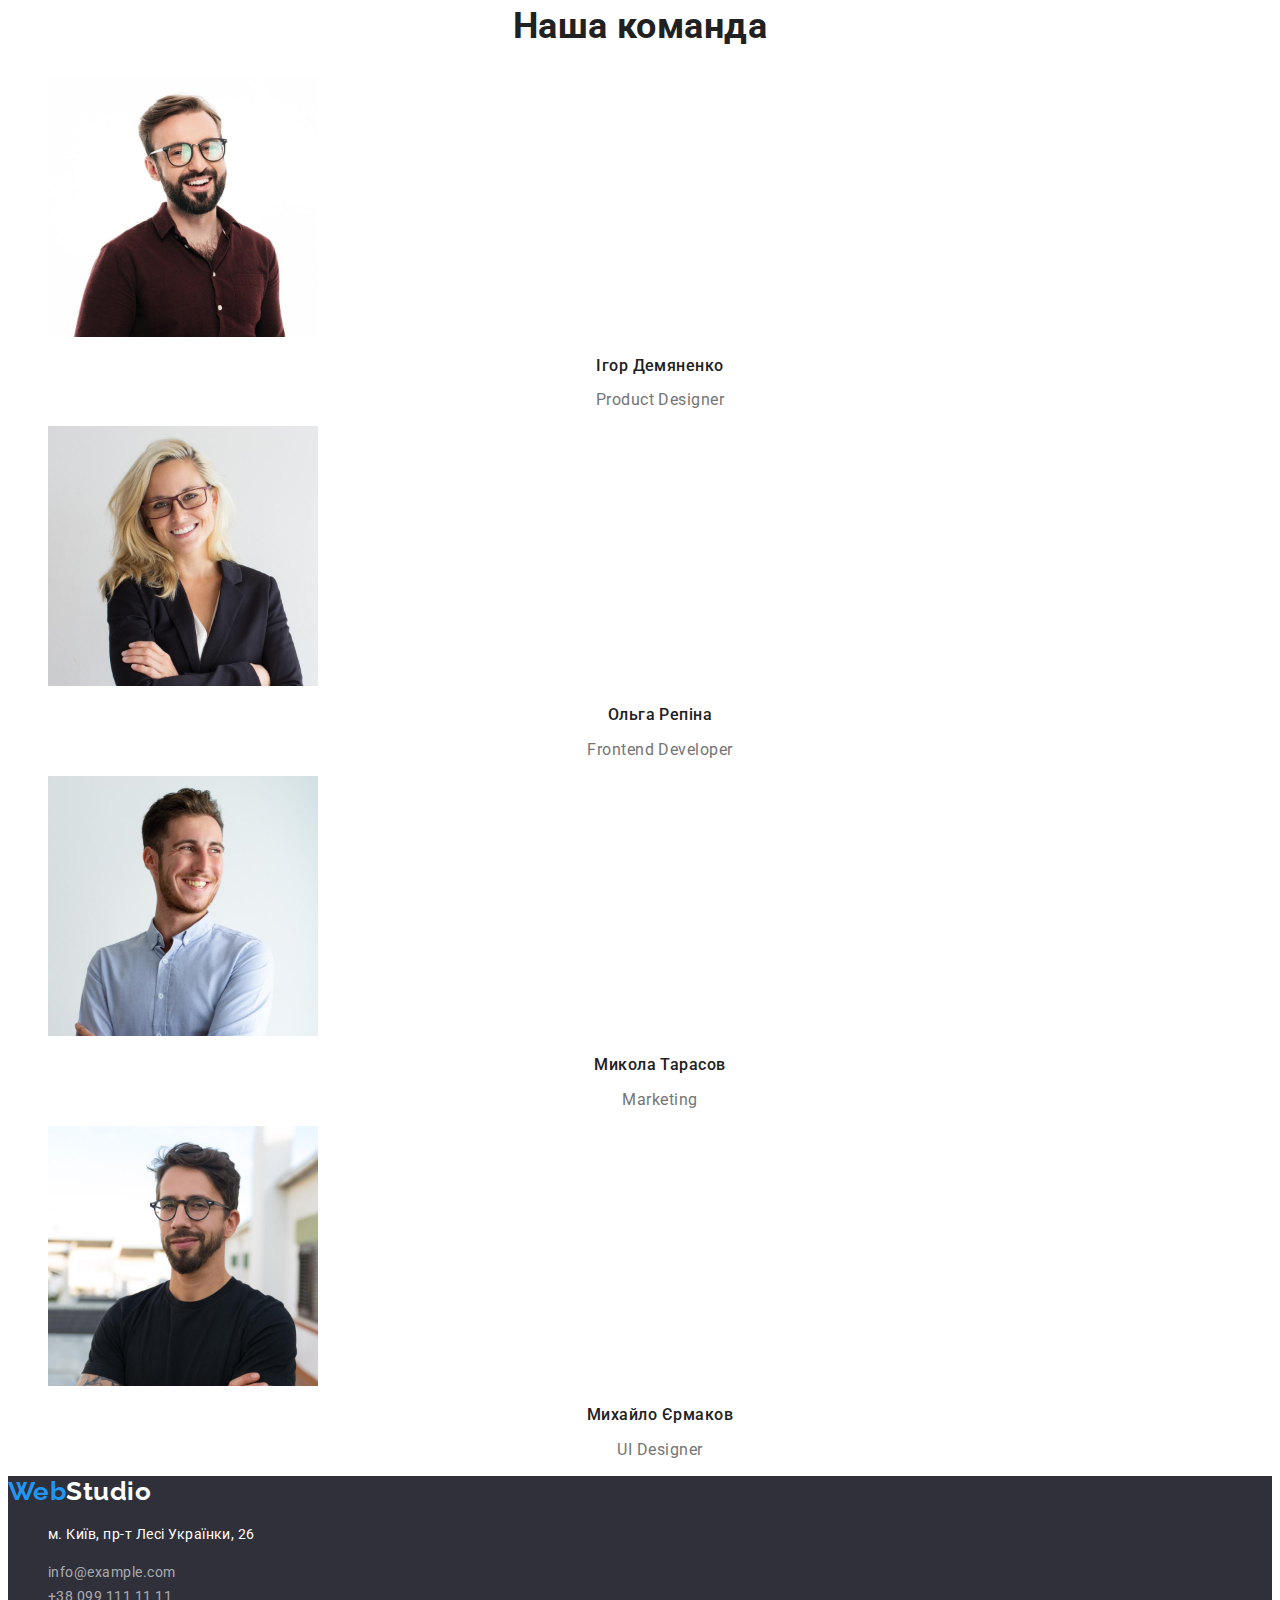
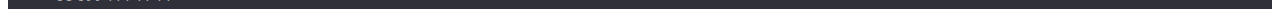
==== commit 74c75fd5: "Many changes, but hope for best" ====
--- a/index.html
+++ b/index.html
@@ -1,182 +1,139 @@
 <!DOCTYPE html>
 <html lang="uk">
-  <head>
-    <meta charset="UTF-8" />
-    <meta http-equiv="X-UA-Compatible" content="IE=edge" />
-    <meta name="viewport" content="width=device-width, initial-scale=1.0" />
-    <title>Веб-студія</title>
-    <link rel="preconnect" href="https://fonts.googleapis.com" />
-    <link rel="preconnect" href="https://fonts.gstatic.com" crossorigin />
-    <link
-      href="https://fonts.googleapis.com/css2?family=Raleway:wght@700&family=Roboto:wght@400;500;700;900&display=swap"
-      rel="stylesheet"
-    />
-    <link rel="stylesheet" href="./css/styles.css" />
-  </head>
-  <body class="page">
-    <header class="header">
-      <a class="logo header__logo" href="./index.html" lang="en"
-        >Web<span>Studio</span></a
-      >
-      <nav class="nav">
-        <ul class="nav-list">
-          <li class="nav__item">
-            <a class="nav__link nav__link_active" href="./index.html">Студія</a>
-          </li>
-          <li class="nav__item">
-            <a class="nav__link" href="./portfolio.html">Портфоліо</a>
-          </li>
-          <li class="nav__item"><a class="nav__link" href="#">Контакти</a></li>
-        </ul>
-      </nav>
-      <ul class="contacts header-contacts">
-        <li class="contact__item">
-          <a class="contact__link" href="mailto:info@devstudio.com"
-            >info@devstudio.com</a
-          >
+
+<head>
+  <meta charset="UTF-8" />
+  <meta http-equiv="X-UA-Compatible" content="IE=edge" />
+  <meta name="viewport" content="width=device-width, initial-scale=1.0" />
+  <title>Веб-студія</title>
+  <link rel="preconnect" href="https://fonts.googleapis.com" />
+  <link rel="preconnect" href="https://fonts.gstatic.com" crossorigin />
+  <link href="https://fonts.googleapis.com/css2?family=Raleway:wght@700&family=Roboto:wght@400;500;700;900&display=swap"
+    rel="stylesheet" />
+  <link rel="stylesheet" href="./css/styles.css" />
+</head>
+
+<body class="page">
+  <header class="header">
+    <a class="logo logo__header link" href="./index.html" lang="en">Web<span
+        class="logo__header__deco">Studio</span></a>
+    <nav class="navigation">
+      <ul class="list">
+        <li class="nav__item">
+          <a class="nav__link  nav__link_active link" href="./index.html">Студія</a>
         </li>
-        <li class="contact__item">
-          <a class="contact__link" href="tel:+380961111111"
-            >+38 096 111 11 11</a
-          >
+        <li class="nav__item">
+          <a class="nav__link  link" href="./portfolio.html">Портфоліо</a>
+        </li>
+        <li class="nav__item"><a class="nav__link link" href="#">Контакти</a></li>
+      </ul>
+    </nav>
+    <ul class="nav__contacts list">
+      <li class="contact__item">
+        <a class="nav__contact__link link" href="mailto:info@devstudio.com">info@devstudio.com</a>
+      </li>
+      <li class="contact__item">
+        <a class="nav__contact__link link" href="tel:+380961111111">+38 096 111 11 11</a>
+      </li>
+    </ul>
+  </header>
+  <main class="main">
+    <section class="section hero">
+      <h1 class="hero-title">Ефективні рішення для вашого бізнесу</h1>
+      <button type="button" class="button hero-button">
+        Замовити послугу
+      </button>
+    </section>
+    <section class="section qualities">
+      <h2 hidden>Якості</h2>
+      <ul class="list qualities-list">
+        <li class="qualities__item">
+          <h3 class="qualities__title">Уважність до деталей</h3>
+          <p class="qualities__descr">
+            Ідейні міркування, а також початок повсякдеггп робота по
+            формуванню позиції.
+          </p>
+        </li>
+        <li class="qualities__item">
+          <h3 class="qualities__title">Пунктуальність</h3>
+          <p class="qualities__descr">
+            Задача организації, особливо рамки і місце навчання кадрів тягне
+            за собою.
+          </p>
+        </li>
+        <li class="qualities__item">
+          <h3 class="qualities__title">Планування</h3>
+          <p class="qualities__descr">
+            Так само консультація з широким активом значно обумовлює.
+          </p>
+        </li>
+        <li class="qualities__item">
+          <h3 class="qualities__title">Сучасні технології</h3>
+          <p class="qualities__descr">
+            Значимість цих проблем є настільки очевидною, що реалізація
+            планових завдань.
+          </p>
         </li>
       </ul>
-    </header>
-    <main class="main">
-      <section class="section hero">
-        <h1 class="hero-title">Ефективні рішення для вашого бізнесу</h1>
-        <button type="button" class="button hero-button">
-          Замовити послугу
-        </button>
-      </section>
-      <section class="section qualities">
-        <h2 hidden></h2>
-        <ul class="qualities-list">
-          <li class="qualities__item">
-            <h3 class="qualities__title">Уважність до деталей</h3>
-            <p class="qualities__descr">
-              Ідейні міркування, а також початок повсякдеггп робота по
-              формуванню позиції.
-            </p>
-          </li>
-          <li class="qualities__item">
-            <h3 class="qualities__title">Пунктуальність</h3>
-            <p class="qualities__descr">
-              Задача организації, особливо рамки і місце навчання кадрів тягне
-              за собою.
-            </p>
-          </li>
-          <li class="qualities__item">
-            <h3 class="qualities__title">Планування</h3>
-            <p class="qualities__descr">
-              Так само консультація з широким активом значно обумовлює.
-            </p>
-          </li>
-          <li class="qualities__item">
-            <h3 class="qualities__title">Сучасні технології</h3>
-            <p class="qualities__descr">
-              Значимість цих проблем є настільки очевидною, що реалізація
-              планових завдань.
-            </p>
-          </li>
-        </ul>
-      </section>
-      <section class="section works">
-        <h2 class="title works-title">Чим ми займаємося</h2>
-        <ul class="works-list">
-          <li class="works__item">
-            <img
-              class="works__img"
-              src="images/coding.jpg"
-              alt="Кодування"
-              width="370"
-            />
-          </li>
-          <li class="works__item">
-            <img
-              class="works__img"
-              src="images/designining.jpg"
-              alt="Веб-розробка для телефонов"
-              width="370"
-            />
-          </li>
-          <li class="works__item">
-            <img
-              class="works__img"
-              src="images/coloring.jpg"
-              alt="Стилізація"
-              width="370"
-            />
-          </li>
-        </ul>
-      </section>
-      <section class="section team">
-        <h2 class="team__title">Наша команда</h2>
-        <ul class="team-list">
-          <li class="team__member">
-            <img
-              class="team__image"
-              src="images/man1.jpg"
-              alt="Продакт менеджер"
-              width="270"
-            />
-            <h3 class="team__name">Ігор Демяненко</h3>
-            <p class="team__job" lang="en">Product Designer</p>
-          </li>
-          <li class="team__member">
-            <img
-              class="team__image"
-              src="images/girl.jpg"
-              alt="Фронтенд деаелопер"
-              width="270"
-            />
-            <h3 class="team__name">Ольга Репіна</h3>
-            <p class="team__job" lang="en">Frontend Developer</p>
-          </li>
-          <li class="team__member">
-            <img
-              class="team__image"
-              src="images/man2.jpg"
-              alt="Маркетолог"
-              width="270"
-            />
-            <h3 class="team__name">Микола Тарасов</h3>
-            <p class="team__job" lang="en">Marketing</p>
-          </li>
-          <li class="team__member">
-            <img
-              class="team__image"
-              src="images/man3.jpg"
-              alt="Дизайнер інтерфейсів"
-              width="270"
-            />
-            <h3 class="team__name">Михайло Єрмаков</h3>
-            <p class="team__job" lang="en">UI Designer</p>
-          </li>
-        </ul>
-      </section>
-    </main>
-    <footer class="footer">
-      <a class="logo footer__logo" href="./index.html" lang="en"
-        >Web<span>Studio</span></a
-      >
-      <address>
-        <ul class="contacts footer__contacts">
-          <li>
-            <p class="contacts__place">м. Київ, пр-т Лесі Українки, 26</p>
-          </li>
-          <li>
-            <a class="contact__link" href="mailto:info@example.com"
-              >info@example.com</a
-            >
-          </li>
-          <li>
-            <a class="contact__link" href="tel:+380991111111"
-              >+38 099 111 11 11</a
-            >
-          </li>
-        </ul>
-      </address>
-    </footer>
-  </body>
-</html>
+    </section>
+    <section class="section works">
+      <h2 class="title works-title">Чим ми займаємося</h2>
+      <ul class="list works-list">
+        <li class="works__item">
+          <img class="works__img" src="images/coding.jpg" alt="Кодування" width="370" />
+        </li>
+        <li class="works__item">
+          <img class="works__img" src="images/designining.jpg" alt="Веб-розробка для телефонов" width="370" />
+        </li>
+        <li class="works__item">
+          <img class="works__img" src="images/coloring.jpg" alt="Стилізація" width="370" />
+        </li>
+      </ul>
+    </section>
+    <section class="section team">
+      <h2 class="team__title">Наша команда</h2>
+      <ul class="list team-list">
+        <li class="team__member">
+          <img class="team__image" src="images/man1.jpg" alt="Продакт менеджер" width="270" />
+          <h3 class="team__name">Ігор Демяненко</h3>
+          <p class="team__job" lang="en">Product Designer</p>
+        </li>
+        <li class="team__member">
+          <img class="team__image" src="images/girl.jpg" alt="Фронтенд деаелопер" width="270" />
+          <h3 class="team__name">Ольга Репіна</h3>
+          <p class="team__job" lang="en">Frontend Developer</p>
+        </li>
+        <li class="team__member">
+          <img class="team__image" src="images/man2.jpg" alt="Маркетолог" width="270" />
+          <h3 class="team__name">Микола Тарасов</h3>
+          <p class="team__job" lang="en">Marketing</p>
+        </li>
+        <li class="team__member">
+          <img class="team__image" src="images/man3.jpg" alt="Дизайнер інтерфейсів" width="270" />
+          <h3 class="team__name">Михайло Єрмаков</h3>
+          <p class="team__job" lang="en">UI Designer</p>
+        </li>
+      </ul>
+    </section>
+  </main>
+  <footer class="footer">
+    <a class="logo logo__footer link" href="./index.html" lang="en">Web<span class="logo__footer_deco">Studio</span></a>
+    <address>
+      <ul class="contacts list">
+        <li>
+          <p class="footer__address">
+            м. Київ, пр-т Лесі Українки, 26
+          </p>
+        </li>
+        <li>
+          <a class="footer__link link" href="mailto:info@example.com">info@example.com</a>
+        </li>
+        <li>
+          <a class="footer__link link" href="tel:+380991111111">+38 099 111 11 11</a>
+        </li>
+      </ul>
+    </address>
+  </footer>
+</body>
+
+</html>--- a/css/styles.css
+++ b/css/styles.css
@@ -11,97 +11,144 @@
   --maintext-color: #212121;
   --additionaltext-color: #757575;
   --active-color: #2196f3;
-}
+  --focused-button: #188ce8;
+  --footer-color: #2f303a;
+  --footer-contacts-color: #ffffff99;
+}
+
 body {
   color: var(--maintext-color);
-  font-family: "Roboto";
-}
-
-.header {
-}
+  font-family: "Roboto", sans-serif;
+  background-color: var(--background-color);
+  letter-spacing: 0.03em;
+}
+
+.link {
+  text-decoration: none;
+
+}
+
+.list {
+  list-style: none;
+}
+
+/* Logo */
 .logo {
   color: var(--active-color);
-}
-.header__logo {
   font-family: "Raleway";
   font-weight: 700;
   font-size: 26px;
   line-height: 1.19;
-  /* line-height: 31px; */
-  letter-spacing: 0.03em;
-}
-.header__logo > span {
-  color: var(--maintext-color);
-}
-.nav {
-}
-.nav-list {
-  list-style: none;
-}
+
+}
+
+.logo__header__deco {
+  color: var(--maintext-color);
+}
+
+.logo__footer {
+  line-height: 1.19;
+}
+
+.logo__footer_deco {
+  color: var(--background-color);
+}
+
+/* Navigation */
 .nav__item {
-  font-style: normal;
   font-weight: 500;
   font-size: 14px;
   line-height: 1.14;
-
-  /* line-height: 16px; */
   letter-spacing: 0.02em;
-}
+
+}
+
 .nav__link {
   color: var(--maintext-color);
-}
+
+}
+
 .nav__link:focus,
 .nav__link:hover {
   color: var(--active-color);
 }
+
 .nav__link_active {
   color: var(--active-color);
 }
-.contacts {
-  font-weight: 500;
-  font-size: 14px;
-  /* line-height: 16px; */
+
+.nav__contacts {
+  font-weight: 500;
+  font-size: 14px;
+  line-height: 1.14;
   letter-spacing: 0.02em;
 }
-.header-contacts {
-}
-.contact__item {
-}
-.contact__link {
-  color: var(--additionaltext-color);
-}
-.contact__link:focus,
-.contact__link:hover {
-  color: var(--active-color);
-}
+
+.nav__contact__link {
+  color: var(--additionaltext-color);
+
+}
+
+.nav__contact__link:focus,
+.nav__contact__link:hover {
+  color: var(--active-color);
+}
+
+.contacts__place {
+  color: var(--background-color);
+  line-height: 1.71;
+}
+
+/* Footer */
+.footer {
+  background-color: var(--footer-color);
+}
+
+.footer__address {
+  color: var(--background-color);
+  font-weight: 400;
+  font-size: 14px;
+  line-height: 1.71;
+  font-style: normal;
+
+}
+
+.footer__link {
+  color: var(--footer-contacts-color);
+  font-weight: 400;
+  font-size: 14px;
+  line-height: 1.71;
+  font-style: normal;
+}
+
+
+
+/* Buttons */
 .button {
   color: var(--background-color);
   background-color: var(--active-color);
-  border: none;
-  border-radius: 4px;
   cursor: pointer;
   font-size: 16px;
-  /* line-height: 188%; */
-  font-weight: 700;
-}
+  line-height: 1.88;
+  font-weight: 700;
+}
+
 .button__inactive {
   background-color: #f5f4fa;
   color: var(--maintext-color);
-  border: none;
-  border-radius: 4px;
-}
+}
+
 .button__inactive:hover,
 .button__inactive:focus {
   color: var(--background-color);
   background-color: var(--active-color);
 }
-.main {
-}
-.section {
-}
+
+/* Hero */
 .hero {
   background-color: #2f303a;
 }
+
 .hero-title {
   color: var(--background-color);
   font-weight: 900;
@@ -115,138 +162,93 @@
 .hero-button {
   line-height: 1.875;
 }
-.qualities {
-}
-.qualities-list {
-}
-.qualities__item {
-}
+
+
+.hero-button:focus,
+.hero-button:hover {
+  background-color: var(--focused-button);
+}
+
 .qualities__title {
   font-weight: 700;
   font-size: 14px;
   line-height: 1.14;
-  letter-spacing: 0.03em;
   text-transform: uppercase;
 }
+
 .qualities__descr {
   color: var(--additionaltext-color);
-  font-size: 14px;
-  line-height: 1.71;
-  letter-spacing: 0.03em;
-}
-.works {
-}
-.title {
-}
+  font-weight: 400;
+  font-size: 14px;
+  line-height: 1.71;
+}
+
 .works-title {
   font-weight: 700;
   font-size: 36px;
   line-height: 1.167;
   text-align: center;
-  letter-spacing: 0.03em;
-}
-.works-list {
-}
-.works__item {
-}
-.works__img {
-}
+}
+
 .team {
-  background-color: #f5f4fa;
-}
+  background-color: var(--background-color);
+}
+
 .team__title {
   font-weight: 700;
   font-size: 36px;
   line-height: 1.167;
   text-align: center;
-  letter-spacing: 0.03em;
-}
-.team-list {
-}
-.team__member {
-}
-.team__image {
-}
+}
+
 .team__name {
   font-weight: 500;
   font-size: 16px;
   text-align: center;
-  letter-spacing: 0.03em;
+
   line-height: 1.185;
 }
+
 .team__job {
   color: var(--additionaltext-color);
   font-weight: 400;
   font-size: 16px;
   text-align: center;
-  letter-spacing: 0.03em;
   line-height: 1.185;
 }
-.footer {
-  background-color: #2f303a;
-}
-.footer__logo {
-  font-family: "Raleway";
-  font-style: normal;
-  font-weight: 700;
-  font-size: 26px;
-  letter-spacing: 0.03em;
-}
-.footer__logo span {
-  color: var(--background-color);
-  line-height: 1.192;
-}
-.footer__contacts {
-  color: #ffffff99;
-  font-size: 14px;
-  line-height: 1.71;
-  letter-spacing: 0.03em;
-  font-style: normal;
-}
-.contacts__place {
-  color: var(--background-color);
-  line-height: 1.71;
-}
-
-.cards-page {
-}
+
+/* Cards */
 .cards__button {
   font-weight: 500;
   font-size: 16px;
   line-height: 1.62;
-  /* line-height: 26px; */
-  /* identical to box height, or 162% */
-  text-align: center;
-  letter-spacing: 0.03em;
-}
-.cards {
-}
+  text-align: center;
+}
+
 .card {
-  background-color: #ffffff;
-  border-color: #757575;
-  border-top: #757575;
-  border-top-width: 2px;
-}
+  background-color: var(--background-color);
+}
+
 .card__link:hover,
 .card__link:focus {
   opacity: 0.5;
 }
+
 .card__title {
-  color: #212121;
+  color: var(--maintext-color);
   font-weight: 700;
   font-size: 18px;
   line-height: 2;
-  /* line-height: 200%; */
   letter-spacing: 0.06em;
 }
+
 .card__img {
-  background-color: #ffffff;
-}
+  background-color: var(--background-color);
+}
+
 .card__descr {
-  color: #757575;
+  color: var(--additionaltext-color);
   font-weight: 400;
   font-size: 16px;
   line-height: 1.88;
-  /* line-height: 188%; */
-  letter-spacing: 0.03em;
-}
+}